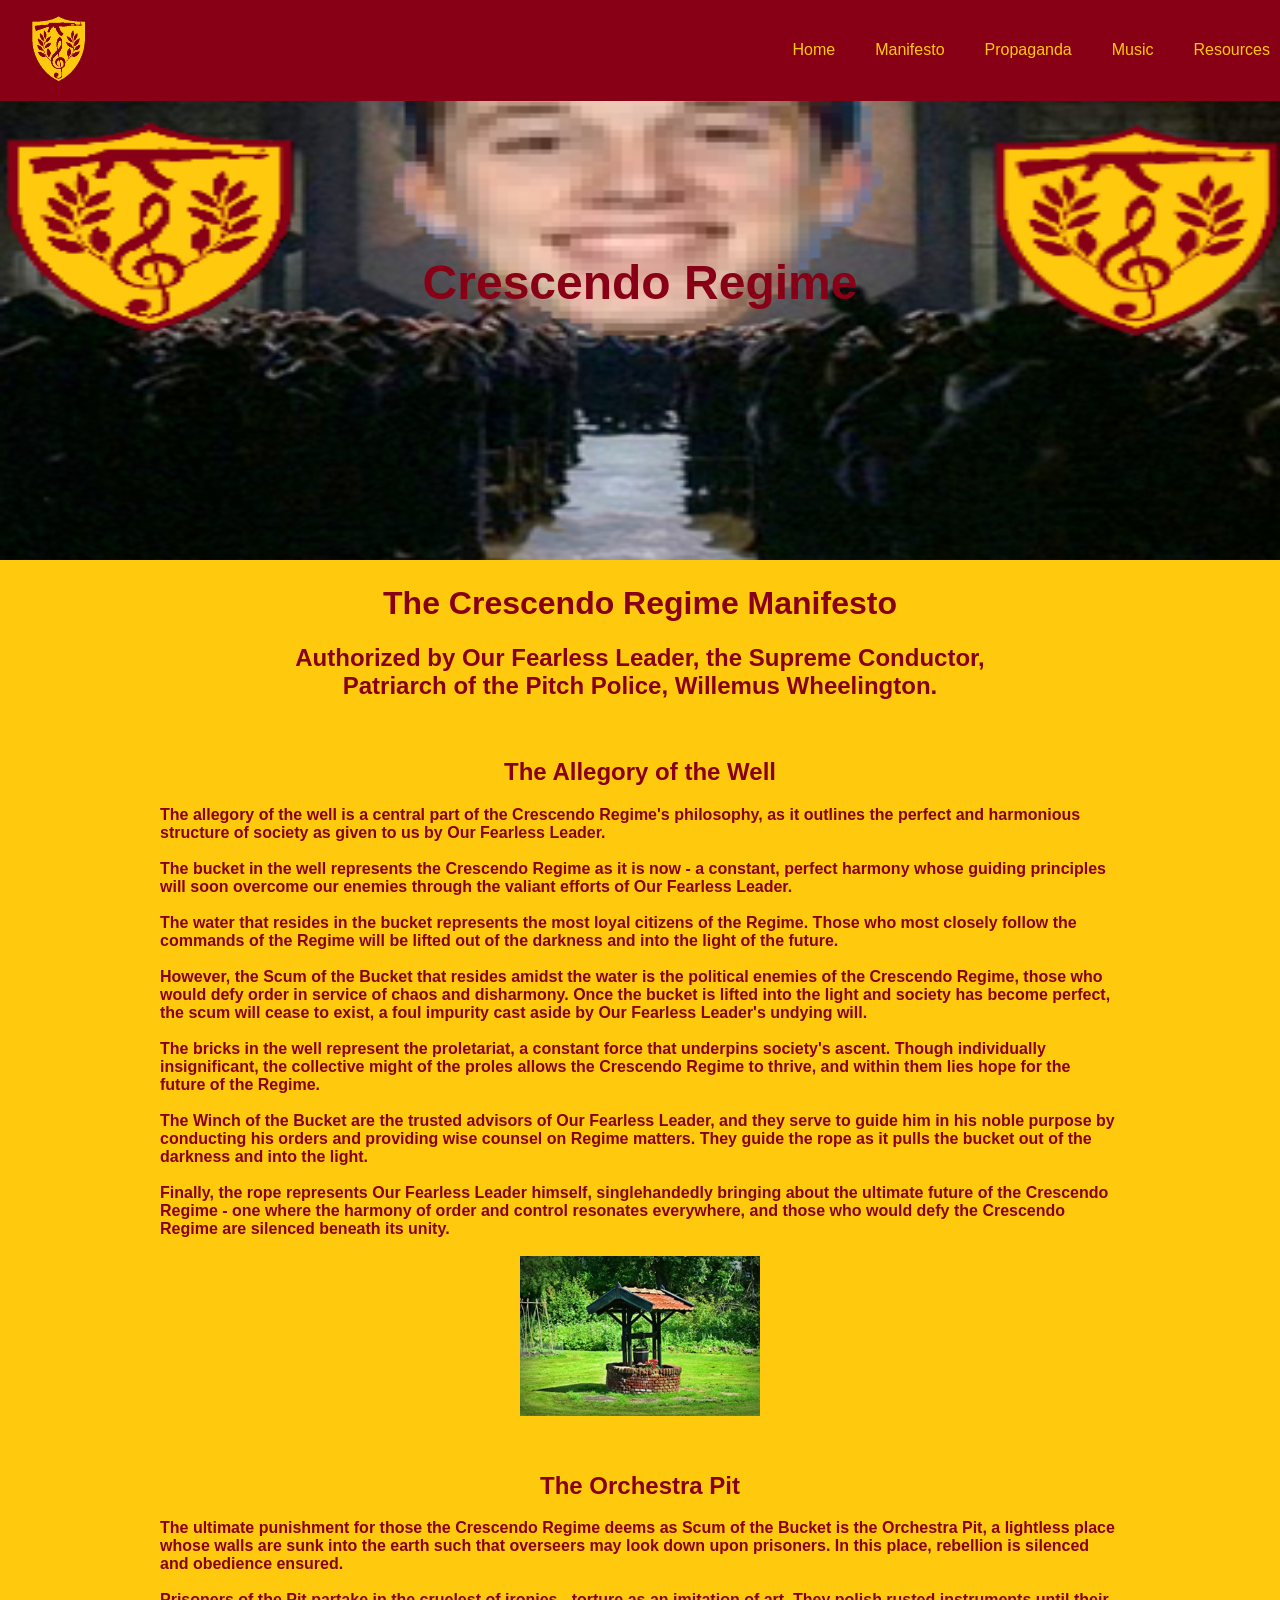
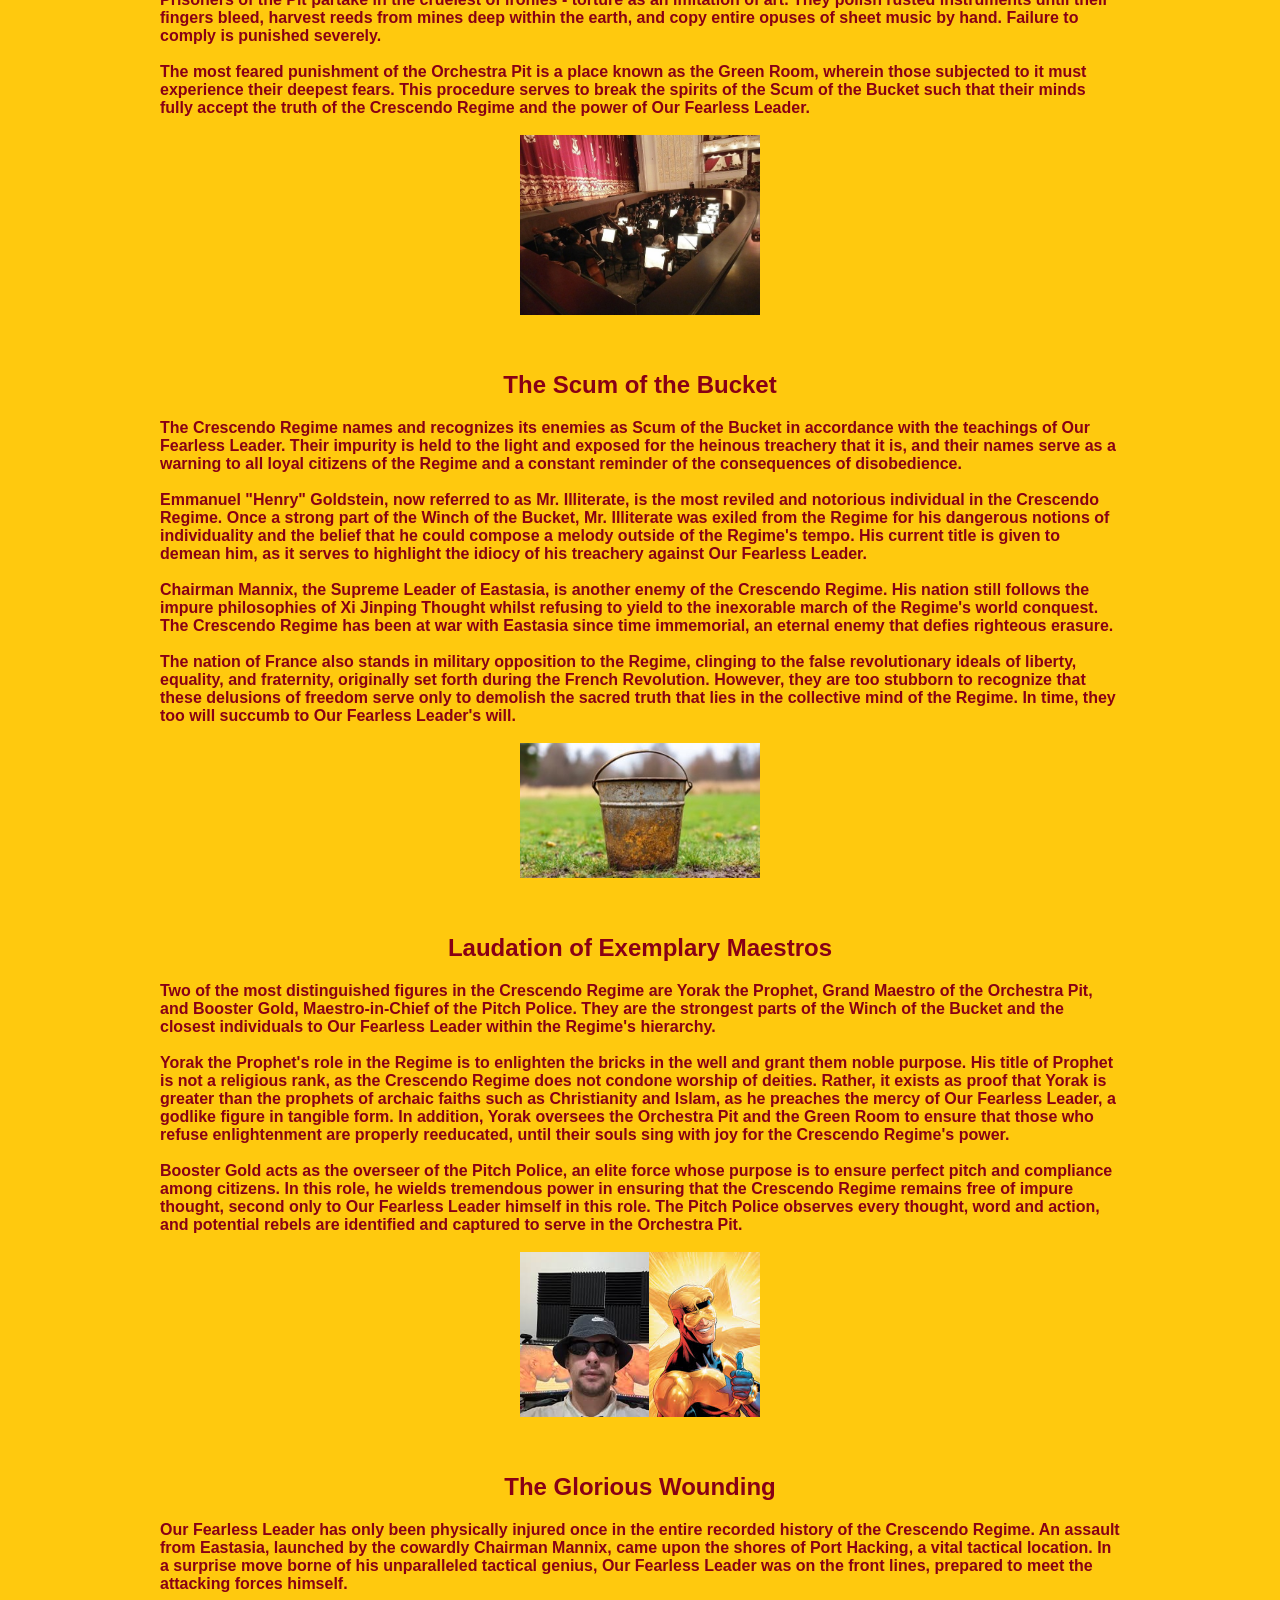
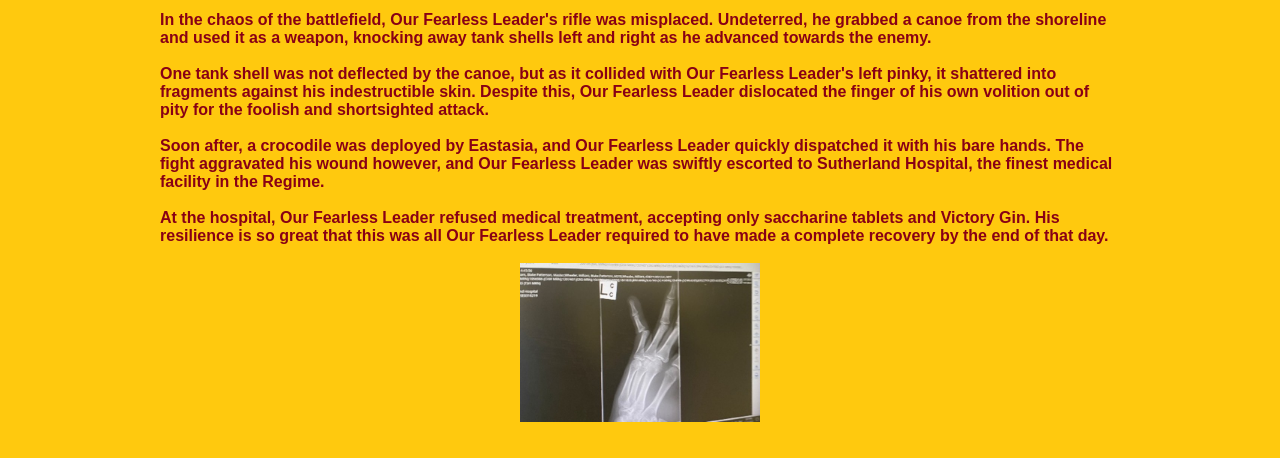
==== manifesto.html @ 2d6c782c "Add files via upload" ====
<!DOCTYPE html>
<html lang="en">
<head>
  <meta charset="UTF-8">
  <meta name="viewport" content="width=device-width, initial-scale=1.0">
  <title>Crescendo Regime</title>
  <link type="text/css" rel="stylesheet" href="style.css">
  <link rel="icon" type="image/x-icon" href="resources/Crescendo Regime Emblem.png">
</head>
<body>
  <nav>
    <div class="nav-container">
      <div class="logo"><a href="index.html"><img src="resources/Crescendo Regime Emblem.png" class="emblem" alt="Crescendo Regime Emblem"></div>
      <ul class="nav-links" id="navLinks">
        <li><a href="index.html">Home</a></li>
        <li><a href="manifesto.html">Manifesto</a></li>
        <li><a href="propaganda.html">Propaganda</a></li>
        <li><a href="music.html">Music</a></li>
        <li><a href="resources.html">Resources</a></li>
        <br>
      </ul>
    </div>
  </nav>
  <header id="home">
    <img src="resources/big brother.png" alt="Big Brother" class="header-image">
    <div class="centeredtext">Crescendo Regime</div>
    <p></p>
  </header>
  <div class="bodytext">
  <h1>The Crescendo Regime Manifesto</h1>
  <h2>Authorized by Our Fearless Leader, the Supreme Conductor, Patriarch of the Pitch Police, Willemus Wheelington.</h2><br>
  <h2>The Allegory of the Well</h2>
  <h4>The allegory of the well is a central part of the Crescendo Regime's philosophy, as it outlines the perfect and harmonious structure of society as given to us by Our Fearless Leader.</h4><br>
  <h4>The bucket in the well represents the Crescendo Regime as it is now - a constant, perfect harmony whose guiding principles will soon overcome our enemies through the valiant efforts of Our Fearless Leader.</h4><br>
  <h4>The water that resides in the bucket represents the most loyal citizens of the Regime. Those who most closely follow the commands of the Regime will be lifted out of the darkness and into the light of the future.</h4><br>
  <h4>However, the Scum of the Bucket that resides amidst the water is the political enemies of the Crescendo Regime, those who would defy order in service of chaos and disharmony. Once the bucket is lifted into the light and society has become perfect, the scum will cease to exist, a foul impurity cast aside by Our Fearless Leader's undying will.</h4><br>
  <h4>The bricks in the well represent the proletariat, a constant force that underpins society's ascent. Though individually insignificant, the collective might of the proles allows the Crescendo Regime to thrive, and within them lies hope for the future of the Regime.</h4><br>
  <h4>The Winch of the Bucket are the trusted advisors of Our Fearless Leader, and they serve to guide him in his noble purpose by conducting his orders and providing wise counsel on Regime matters. They guide the rope as it pulls the bucket out of the darkness and into the light.</h4><br>
  <h4>Finally, the rope represents Our Fearless Leader himself, singlehandedly bringing about the ultimate future of the Crescendo Regime - one where the harmony of order and control resonates everywhere, and those who would defy the Crescendo Regime are silenced beneath its unity.</h4><br>
  <img class="manifesto" src="resources/The Allegory of the Well.jpg" alt="The Allegory of the Well"><br><br>
  <h2>The Orchestra Pit</h2>
  <h4>The ultimate punishment for those the Crescendo Regime deems as Scum of the Bucket is the Orchestra Pit, a lightless place whose walls are sunk into the earth such that overseers may look down upon prisoners. In this place, rebellion is silenced and obedience ensured.</h4><br>
  <h4>Prisoners of the Pit partake in the cruelest of ironies - torture as an imitation of art. They polish rusted instruments until their fingers bleed, harvest reeds from mines deep within the earth, and copy entire opuses of sheet music by hand. Failure to comply is punished severely.</h4><br>
  <h4>The most feared punishment of the Orchestra Pit is a place known as the Green Room, wherein those subjected to it must experience their deepest fears. This procedure serves to break the spirits of the Scum of the Bucket such that their minds fully accept the truth of the Crescendo Regime and the power of Our Fearless Leader. </h4><br>
  <img class="manifesto" src="resources/The Orchestra Pit.jpg" alt="The Orchestra Pit"><br><br>
  <h2>The Scum of the Bucket</h2>
  <h4>The Crescendo Regime names and recognizes its enemies as Scum of the Bucket in accordance with the teachings of Our Fearless Leader. Their impurity is held to the light and exposed for the heinous treachery that it is, and their names serve as a warning to all loyal citizens of the Regime and a constant reminder of the consequences of disobedience.</h4><br>
  <h4>Emmanuel "Henry" Goldstein, now referred to as Mr. Illiterate, is the most reviled and notorious individual in the Crescendo Regime. Once a strong part of the Winch of the Bucket, Mr. Illiterate was exiled from the Regime for his dangerous notions of individuality and the belief that he could compose a melody outside of the Regime's tempo. His current title is given to demean him, as it serves to highlight the idiocy of his treachery against Our Fearless Leader.</h4><br>
  <h4>Chairman Mannix, the Supreme Leader of Eastasia, is another enemy of the Crescendo Regime. His nation still follows the impure philosophies of Xi Jinping Thought whilst refusing to yield to the inexorable march of the Regime's world conquest. The Crescendo Regime has been at war with Eastasia since time immemorial, an eternal enemy that defies righteous erasure. </h4><br>
  <h4>The nation of France also stands in military opposition to the Regime, clinging to the false revolutionary ideals of liberty, equality, and fraternity, originally set forth during the French Revolution. However, they are too stubborn to recognize that these delusions of freedom serve only to demolish the sacred truth that lies in the collective mind of the Regime. In time, they too will succumb to Our Fearless Leader's will. </h4><br>
  <img class="manifesto" src="resources/The Scum of the Bucket.jpg" alt="The Scum of the Bucket"><br><br>
  <h2>Laudation of Exemplary Maestros</h2>
  <h4>Two of the most distinguished figures in the Crescendo Regime are Yorak the Prophet, Grand Maestro of the Orchestra Pit, and Booster Gold, Maestro-in-Chief of the Pitch Police. They are the strongest parts of the Winch of the Bucket and the closest individuals to Our Fearless Leader within the Regime's hierarchy.</h4><br>
  <h4>Yorak the Prophet's role in the Regime is to enlighten the bricks in the well and grant them noble purpose. His title of Prophet is not a religious rank, as the Crescendo Regime does not condone worship of deities. Rather, it exists as proof that Yorak is greater than the prophets of archaic faiths such as Christianity and Islam, as he preaches the mercy of Our Fearless Leader, a godlike figure in tangible form. In addition, Yorak oversees the Orchestra Pit and the Green Room to ensure that those who refuse enlightenment are properly reeducated, until their souls sing with joy for the Crescendo Regime's power.</h4><br>
  <h4>Booster Gold acts as the overseer of the Pitch Police, an elite force whose purpose is to ensure perfect pitch and compliance among citizens. In this role, he wields tremendous power in ensuring that the Crescendo Regime remains free of impure thought, second only to Our Fearless Leader himself in this role. The Pitch Police observes every thought, word and action, and potential rebels are identified and captured to serve in the Orchestra Pit. </h4><br>
  <img class="manifesto" src="resources/Laudation of Exemplary Maestros.png" alt="Laudation of Exemplary Maestros"><br><br>
  <h2>The Glorious Wounding</h2>
  <h4>Our Fearless Leader has only been physically injured once in the entire recorded history of the Crescendo Regime. An assault from Eastasia, launched by the cowardly Chairman Mannix, came upon the shores of Port Hacking, a vital tactical location. In a surprise move borne of his unparalleled tactical genius, Our Fearless Leader was on the front lines, prepared to meet the attacking forces himself.</h4><br>
  <h4>In the chaos of the battlefield, Our Fearless Leader's rifle was misplaced. Undeterred, he grabbed a canoe from the shoreline and used it as a weapon, knocking away tank shells left and right as he advanced towards the enemy.</h4><br>
  <h4>One tank shell was not deflected by the canoe, but as it collided with Our Fearless Leader's left pinky, it shattered into fragments against his indestructible skin. Despite this, Our Fearless Leader dislocated the finger of his own volition out of pity for the foolish and shortsighted attack.</h4><br>
  <h4>Soon after, a crocodile was deployed by Eastasia, and Our Fearless Leader quickly dispatched it with his bare hands. The fight aggravated his wound however, and Our Fearless Leader was swiftly escorted to Sutherland Hospital, the finest medical facility in the Regime.</h4><br>
  <h4>At the hospital, Our Fearless Leader refused medical treatment, accepting only saccharine tablets and Victory Gin. His resilience is so great that this was all Our Fearless Leader required to have made a complete recovery by the end of that day.</h4><br>
  <img class="manifesto" src="resources/The Glorious Wounding.jpg" alt="The Glorious Wounding"><br><br>
</body></html>
---- style.css ----
body { margin:0;  font-family: 'Verdana', Geneva, sans-serif;; background:#ffc90e; color:#880015; }
nav { background:#880015; color:#ffc90e; padding:10px 20px; position:fixed; width:100%; top:0; z-index:1000; }
.nav-container { display:flex; justify-content:space-between; align-items:center; }
.nav-links { display:flex; list-style:none; gap:20px; }
.nav-links li { margin:0; }
.nav-links a { color:#ffc90e; text-decoration:none; padding:5px 10px; border:none; background:none; cursor:pointer; }
h1, h2, h3, img {text-align: center;}
h2 {padding-left: 85px; padding-right: 85px;}
h4, ol, .bodytext {margin: 0 auto;}
ol {width: 50%; list-style-position: inside;}
.bodytext {width: 75%;}
.manifesto, iframe {display: block; margin: 0 auto}
.manifesto {width: 25%;}
.propaganda {display: inline-block; vertical-align: middle; width:24%; padding: 5px; border-radius: 20px;}
.emblem {width: 25%;}
header { padding-top:60px; text-align:center; position:relative; }
.header-image { width:100%; max-height: 500px;}
.centeredtext { position:absolute; top:50%; left:50%; transform:translate(-50%,-50%); color:#880015; font-size:48px; font-weight:bold; }
.projcontainer { display:grid; grid-template-columns:repeat(auto-fit,minmax(200px,1fr)); gap:20px; padding:20px; }
.project img { width:100%; border-radius:10px; }
.iframely-embed {width: 78.5%; display: block; margin: 0 auto;}

/* https://www.w3schools.com/howto/tryit.asp?filename=tryhow_css_login_form_modal */
input[type=text], input[type=password] {width: 100%; padding: 12px 20px; margin: 8px 0; display: inline-block; border: 1px solid #ffc90e; box-sizing: border-box; zoom: 1.1;}
button {background-color: #880015; color: #ffc90e; padding: 14px 20px; margin: 0 auto; border: none; cursor: pointer; display: block; zoom: 1.3;}
button:hover {opacity: 0.8;}
.container {padding: 16px;}
span.psw {float: right; padding-top: 16px;}
.modal {display: none; position: fixed; z-index: 1; left: 0; top: 0; width: 100%; height: 100%; overflow: auto; background-color: rgba(0,0,0,0.4); padding-top: 60px;}
.modal-content {background-color: #ffc90e; margin: 5% auto 15% auto; border: 3px solid #880015; width: 80%;}
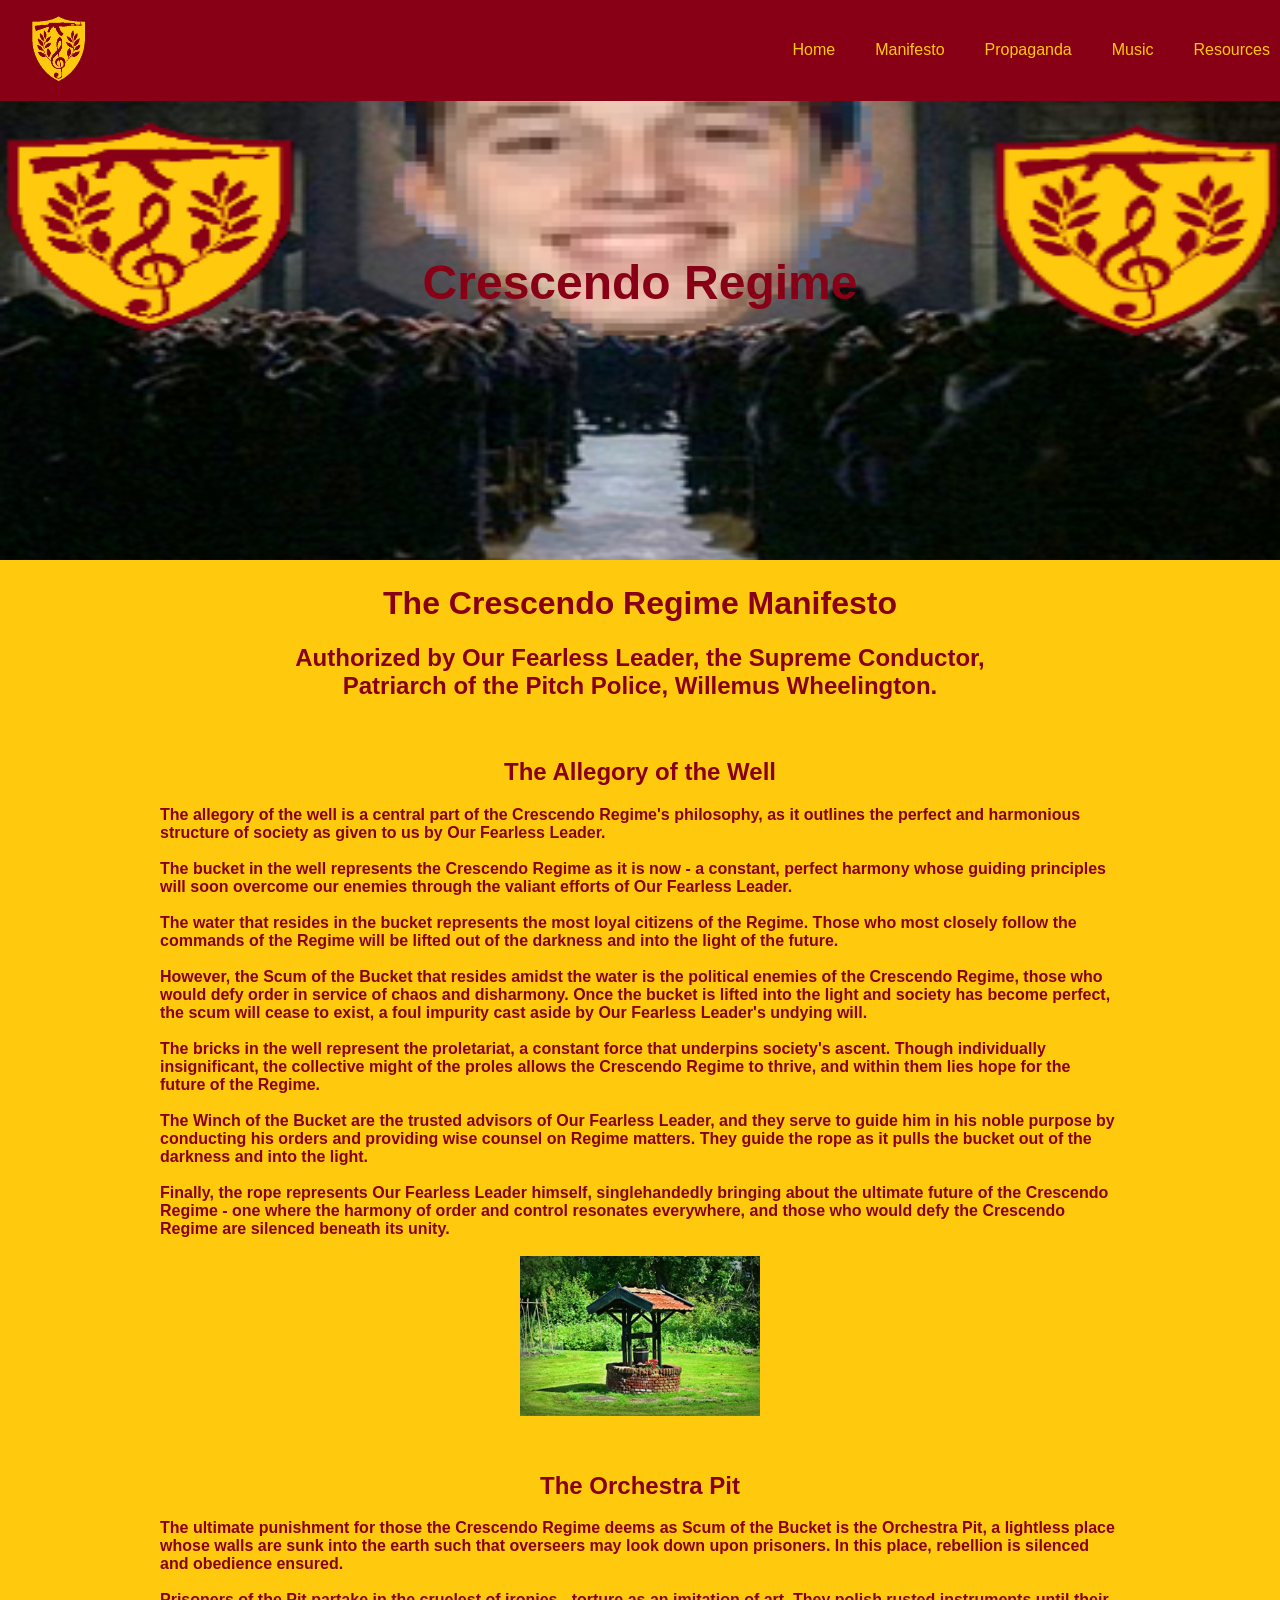
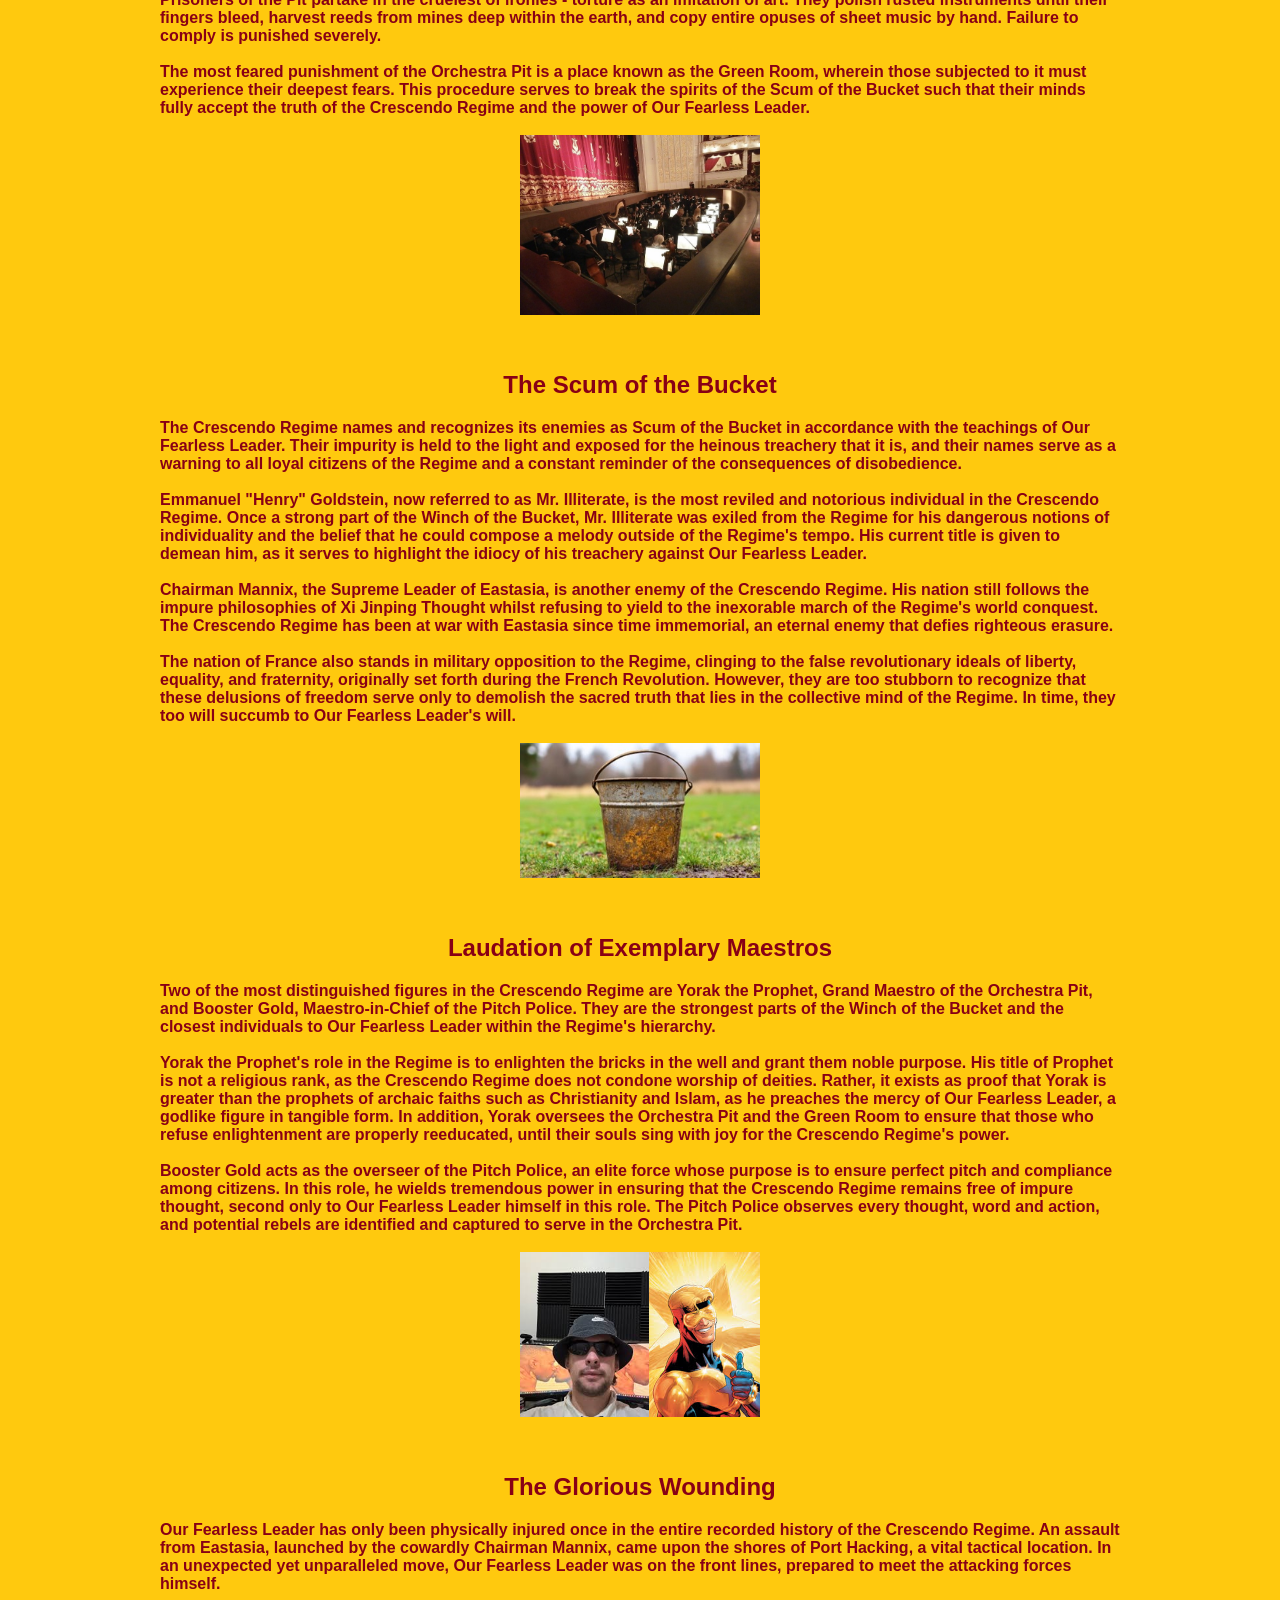
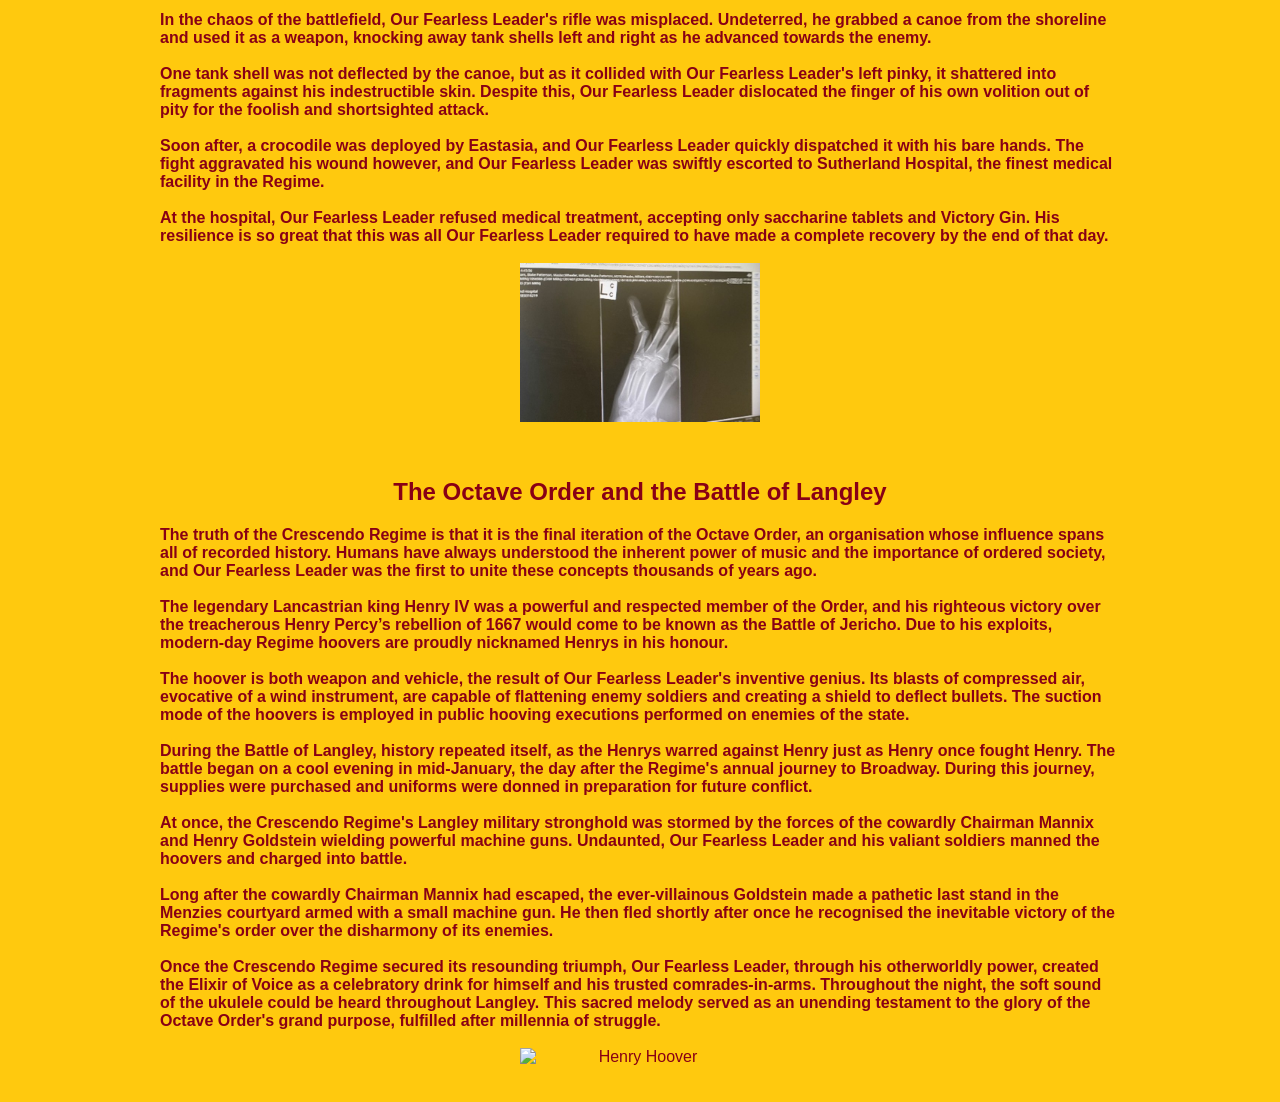
==== commit 0ebae3eb: "Update manifesto.html" ====
--- a/manifesto.html
+++ b/manifesto.html
@@ -55,10 +55,19 @@
   <h4>Booster Gold acts as the overseer of the Pitch Police, an elite force whose purpose is to ensure perfect pitch and compliance among citizens. In this role, he wields tremendous power in ensuring that the Crescendo Regime remains free of impure thought, second only to Our Fearless Leader himself in this role. The Pitch Police observes every thought, word and action, and potential rebels are identified and captured to serve in the Orchestra Pit. </h4><br>
   <img class="manifesto" src="resources/Laudation of Exemplary Maestros.png" alt="Laudation of Exemplary Maestros"><br><br>
   <h2>The Glorious Wounding</h2>
-  <h4>Our Fearless Leader has only been physically injured once in the entire recorded history of the Crescendo Regime. An assault from Eastasia, launched by the cowardly Chairman Mannix, came upon the shores of Port Hacking, a vital tactical location. In a surprise move borne of his unparalleled tactical genius, Our Fearless Leader was on the front lines, prepared to meet the attacking forces himself.</h4><br>
+  <h4>Our Fearless Leader has only been physically injured once in the entire recorded history of the Crescendo Regime. An assault from Eastasia, launched by the cowardly Chairman Mannix, came upon the shores of Port Hacking, a vital tactical location. In an unexpected yet unparalleled move, Our Fearless Leader was on the front lines, prepared to meet the attacking forces himself.</h4><br>
   <h4>In the chaos of the battlefield, Our Fearless Leader's rifle was misplaced. Undeterred, he grabbed a canoe from the shoreline and used it as a weapon, knocking away tank shells left and right as he advanced towards the enemy.</h4><br>
   <h4>One tank shell was not deflected by the canoe, but as it collided with Our Fearless Leader's left pinky, it shattered into fragments against his indestructible skin. Despite this, Our Fearless Leader dislocated the finger of his own volition out of pity for the foolish and shortsighted attack.</h4><br>
   <h4>Soon after, a crocodile was deployed by Eastasia, and Our Fearless Leader quickly dispatched it with his bare hands. The fight aggravated his wound however, and Our Fearless Leader was swiftly escorted to Sutherland Hospital, the finest medical facility in the Regime.</h4><br>
   <h4>At the hospital, Our Fearless Leader refused medical treatment, accepting only saccharine tablets and Victory Gin. His resilience is so great that this was all Our Fearless Leader required to have made a complete recovery by the end of that day.</h4><br>
   <img class="manifesto" src="resources/The Glorious Wounding.jpg" alt="The Glorious Wounding"><br><br>
+  <h2>The Octave Order and the Battle of Langley</h2>
+  <h4>The truth of the Crescendo Regime is that it is the final iteration of the Octave Order, an organisation whose influence spans all of recorded history. Humans have always understood the inherent power of music and the importance of ordered society, and Our Fearless Leader was the first to unite these concepts thousands of years ago.</h4><br>
+  <h4>The legendary Lancastrian king Henry IV was a powerful and respected member of the Order, and his righteous victory over the treacherous Henry Percy’s rebellion of 1667 would come to be known as the Battle of Jericho. Due to his exploits, modern-day Regime hoovers are proudly nicknamed Henrys in his honour.</h4><br>
+  <h4>The hoover is both weapon and vehicle, the result of Our Fearless Leader's inventive genius. Its blasts of compressed air, evocative of a wind instrument, are capable of flattening enemy soldiers and creating a shield to deflect bullets. The suction mode of the hoovers is employed in public hooving executions performed on enemies of the state.</h4><br>
+  <h4>During the Battle of Langley, history repeated itself, as the Henrys warred against Henry just as Henry once fought Henry. The battle began on a cool evening in mid-January, the day after the Regime's annual journey to Broadway. During this journey, supplies were purchased and uniforms were donned in preparation for future conflict.</h4><br>
+  <h4>At once, the Crescendo Regime's Langley military stronghold was stormed by the forces of the cowardly Chairman Mannix and Henry Goldstein wielding powerful machine guns. Undaunted, Our Fearless Leader and his valiant soldiers manned the hoovers and charged into battle.</h4><br>
+  <h4>Long after the cowardly Chairman Mannix had escaped, the ever-villainous Goldstein made a pathetic last stand in the Menzies courtyard armed with a small machine gun. He then fled shortly after once he recognised the inevitable victory of the Regime's order over the disharmony of its enemies.</h4><br>
+  <h4>Once the Crescendo Regime secured its resounding triumph, Our Fearless Leader, through his otherworldly power, created the Elixir of Voice as a celebratory drink for himself and his trusted comrades-in-arms. Throughout the night, the soft sound of the ukulele could be heard throughout Langley. This sacred melody served as an unending testament to the glory of the Octave Order's grand purpose, fulfilled after millennia of struggle.</h4><br>
+  <img class="manifesto" src="resources/Henry Hoover.jpg" alt="Henry Hoover"><br><br>
 </body></html>
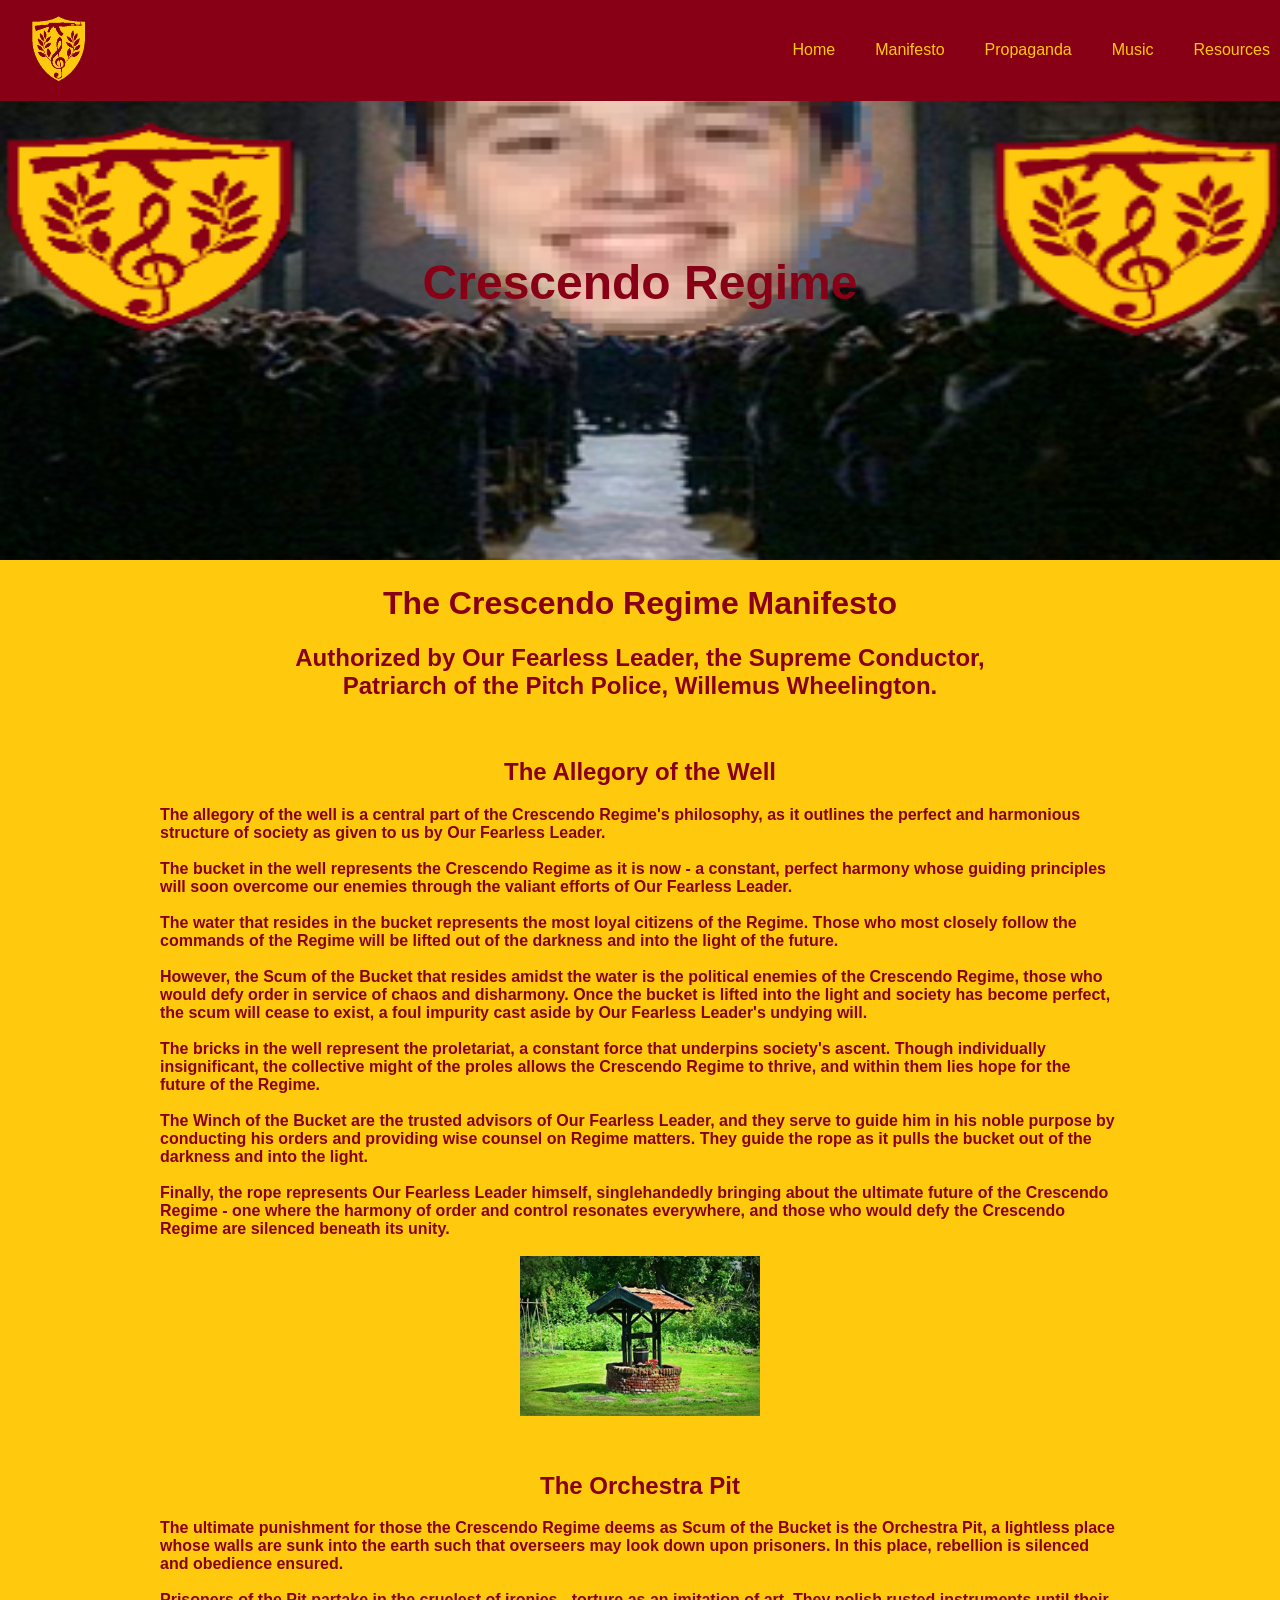
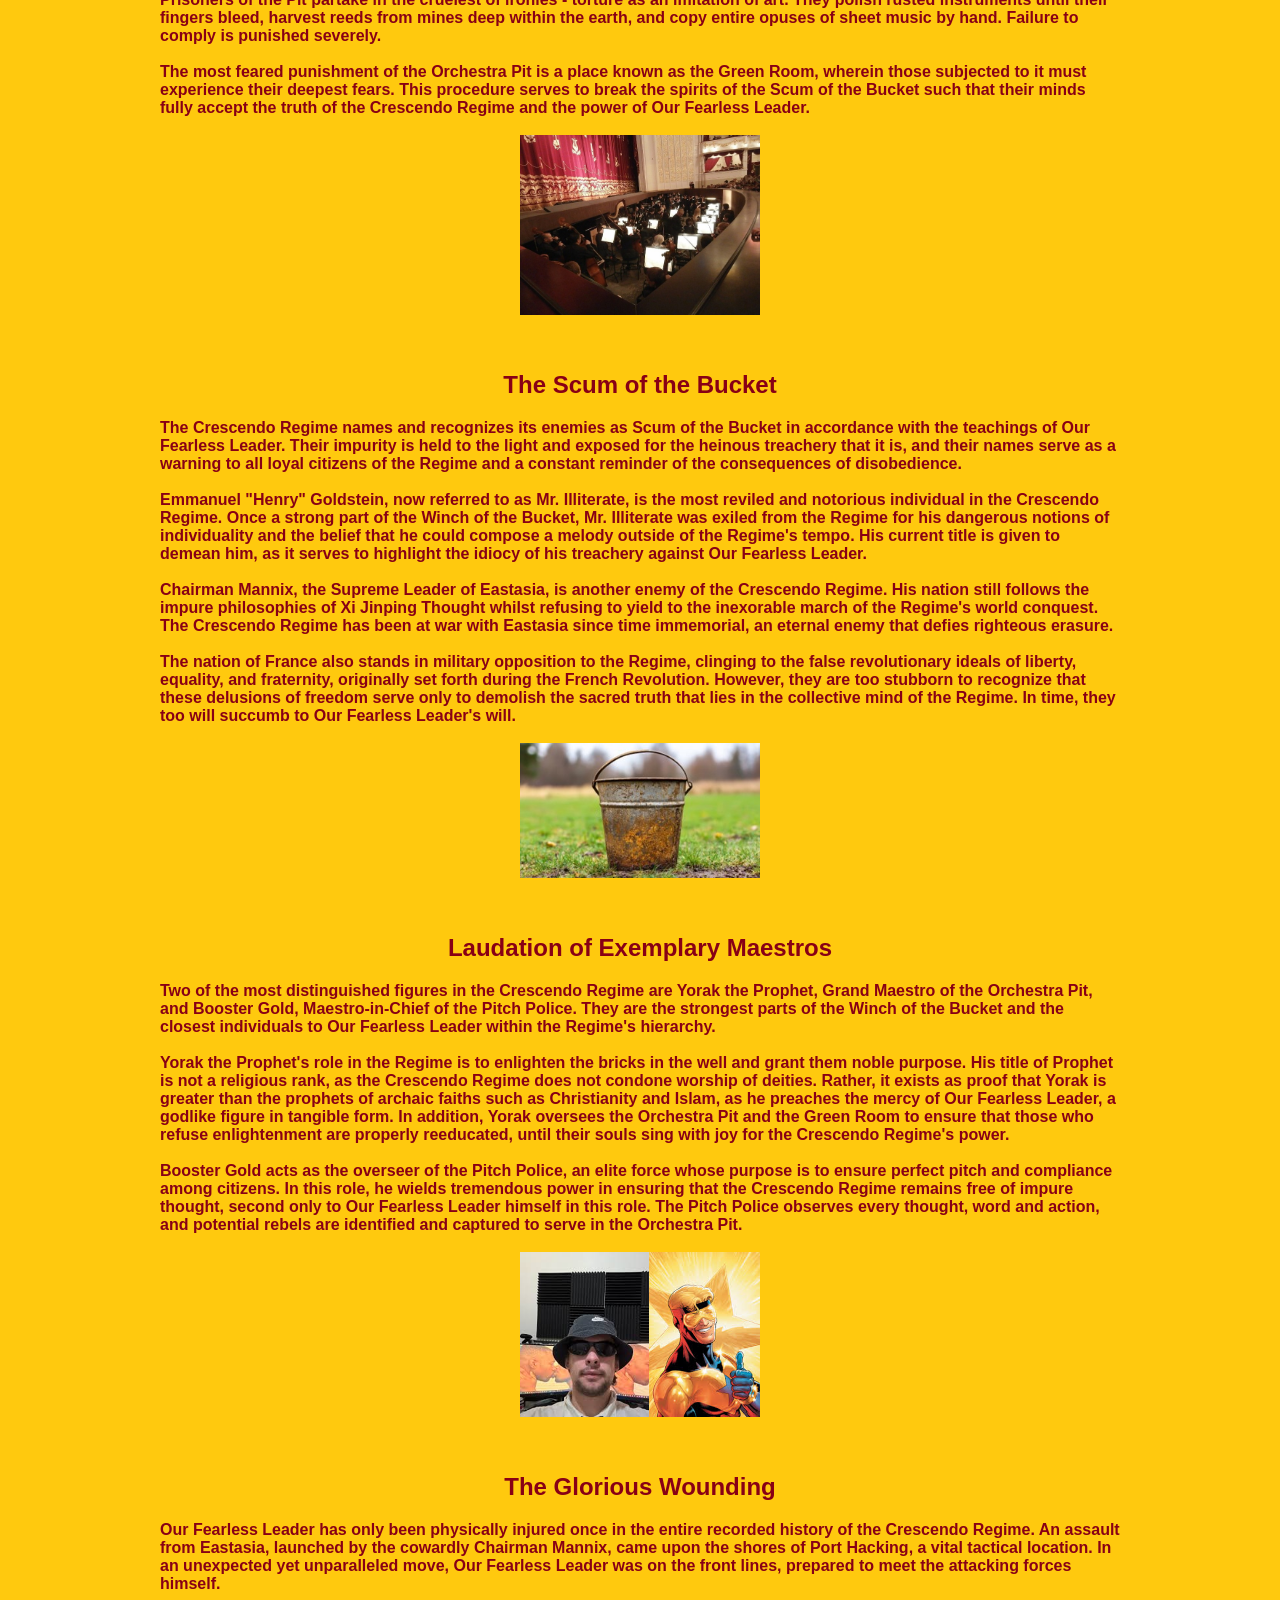
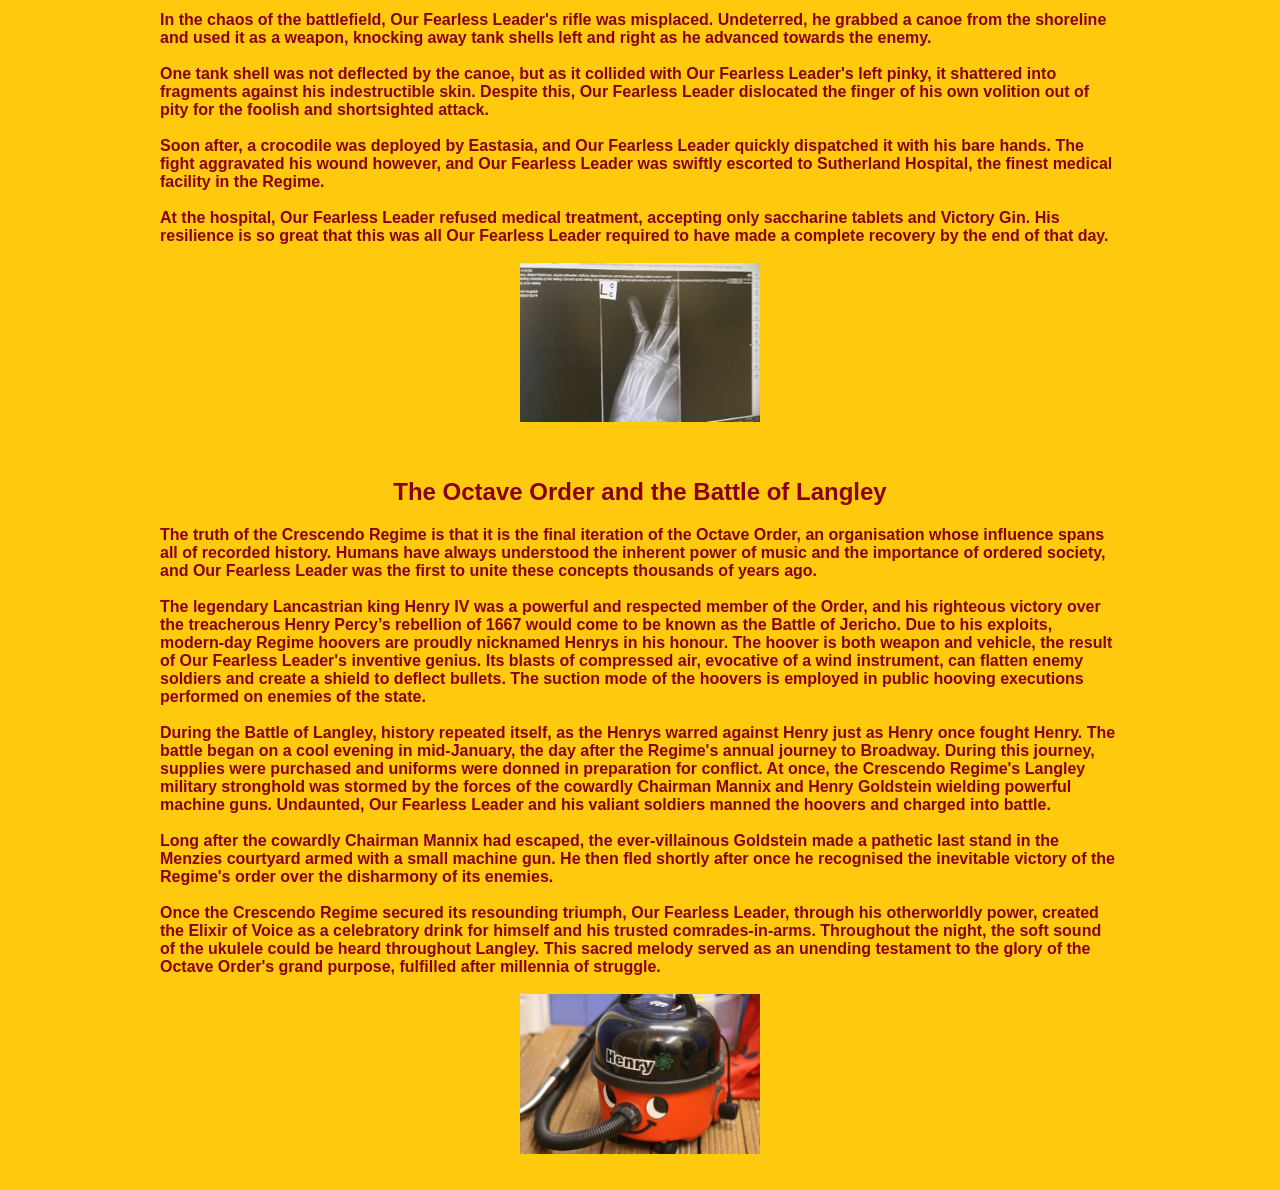
==== commit a9180f59: "Update manifesto.html" ====
--- a/manifesto.html
+++ b/manifesto.html
@@ -63,10 +63,8 @@
   <img class="manifesto" src="resources/The Glorious Wounding.jpg" alt="The Glorious Wounding"><br><br>
   <h2>The Octave Order and the Battle of Langley</h2>
   <h4>The truth of the Crescendo Regime is that it is the final iteration of the Octave Order, an organisation whose influence spans all of recorded history. Humans have always understood the inherent power of music and the importance of ordered society, and Our Fearless Leader was the first to unite these concepts thousands of years ago.</h4><br>
-  <h4>The legendary Lancastrian king Henry IV was a powerful and respected member of the Order, and his righteous victory over the treacherous Henry Percy’s rebellion of 1667 would come to be known as the Battle of Jericho. Due to his exploits, modern-day Regime hoovers are proudly nicknamed Henrys in his honour.</h4><br>
-  <h4>The hoover is both weapon and vehicle, the result of Our Fearless Leader's inventive genius. Its blasts of compressed air, evocative of a wind instrument, are capable of flattening enemy soldiers and creating a shield to deflect bullets. The suction mode of the hoovers is employed in public hooving executions performed on enemies of the state.</h4><br>
-  <h4>During the Battle of Langley, history repeated itself, as the Henrys warred against Henry just as Henry once fought Henry. The battle began on a cool evening in mid-January, the day after the Regime's annual journey to Broadway. During this journey, supplies were purchased and uniforms were donned in preparation for future conflict.</h4><br>
-  <h4>At once, the Crescendo Regime's Langley military stronghold was stormed by the forces of the cowardly Chairman Mannix and Henry Goldstein wielding powerful machine guns. Undaunted, Our Fearless Leader and his valiant soldiers manned the hoovers and charged into battle.</h4><br>
+  <h4>The legendary Lancastrian king Henry IV was a powerful and respected member of the Order, and his righteous victory over the treacherous Henry Percy’s rebellion of 1667 would come to be known as the Battle of Jericho. Due to his exploits, modern-day Regime hoovers are proudly nicknamed Henrys in his honour. The hoover is both weapon and vehicle, the result of Our Fearless Leader's inventive genius. Its blasts of compressed air, evocative of a wind instrument, can flatten enemy soldiers and create a shield to deflect bullets. The suction mode of the hoovers is employed in public hooving executions performed on enemies of the state.</h4><br>
+  <h4>During the Battle of Langley, history repeated itself, as the Henrys warred against Henry just as Henry once fought Henry. The battle began on a cool evening in mid-January, the day after the Regime's annual journey to Broadway. During this journey, supplies were purchased and uniforms were donned in preparation for conflict. At once, the Crescendo Regime's Langley military stronghold was stormed by the forces of the cowardly Chairman Mannix and Henry Goldstein wielding powerful machine guns. Undaunted, Our Fearless Leader and his valiant soldiers manned the hoovers and charged into battle.</h4><br>
   <h4>Long after the cowardly Chairman Mannix had escaped, the ever-villainous Goldstein made a pathetic last stand in the Menzies courtyard armed with a small machine gun. He then fled shortly after once he recognised the inevitable victory of the Regime's order over the disharmony of its enemies.</h4><br>
   <h4>Once the Crescendo Regime secured its resounding triumph, Our Fearless Leader, through his otherworldly power, created the Elixir of Voice as a celebratory drink for himself and his trusted comrades-in-arms. Throughout the night, the soft sound of the ukulele could be heard throughout Langley. This sacred melody served as an unending testament to the glory of the Octave Order's grand purpose, fulfilled after millennia of struggle.</h4><br>
   <img class="manifesto" src="resources/Henry Hoover.jpg" alt="Henry Hoover"><br><br>
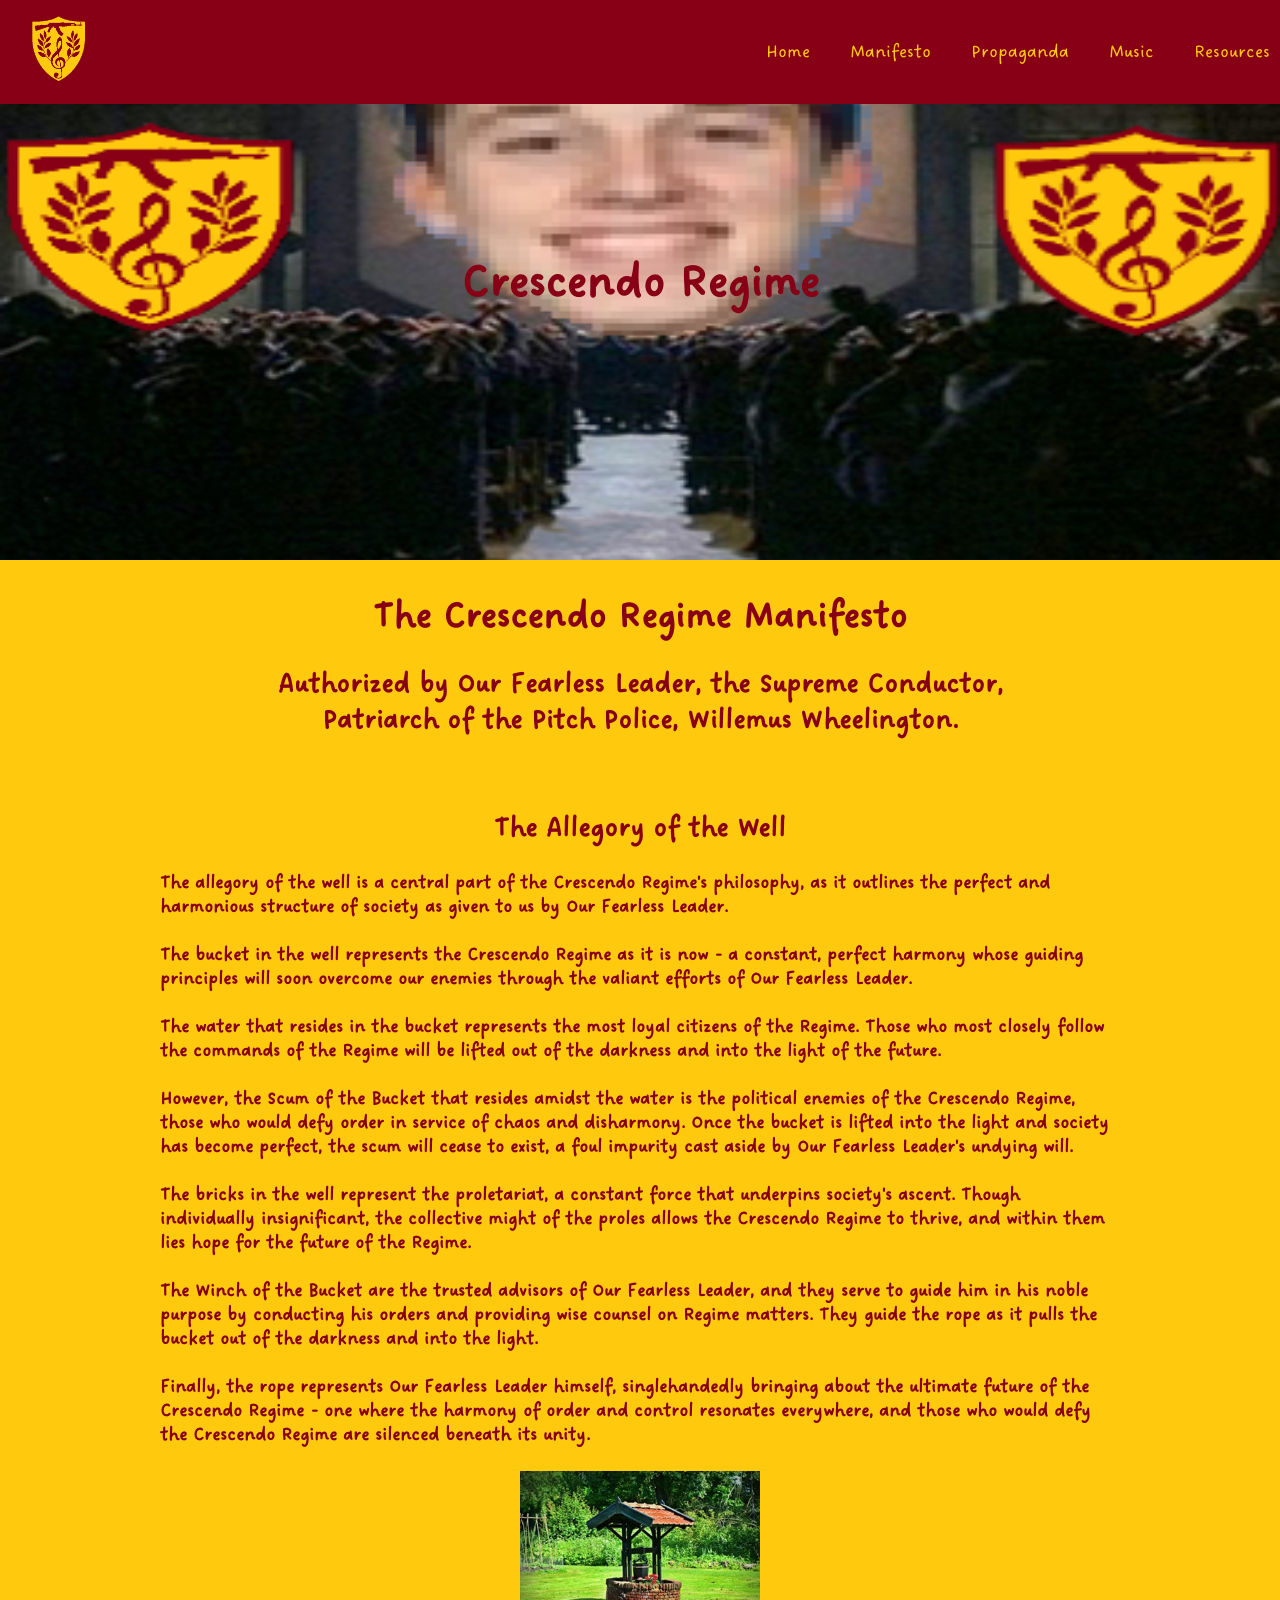
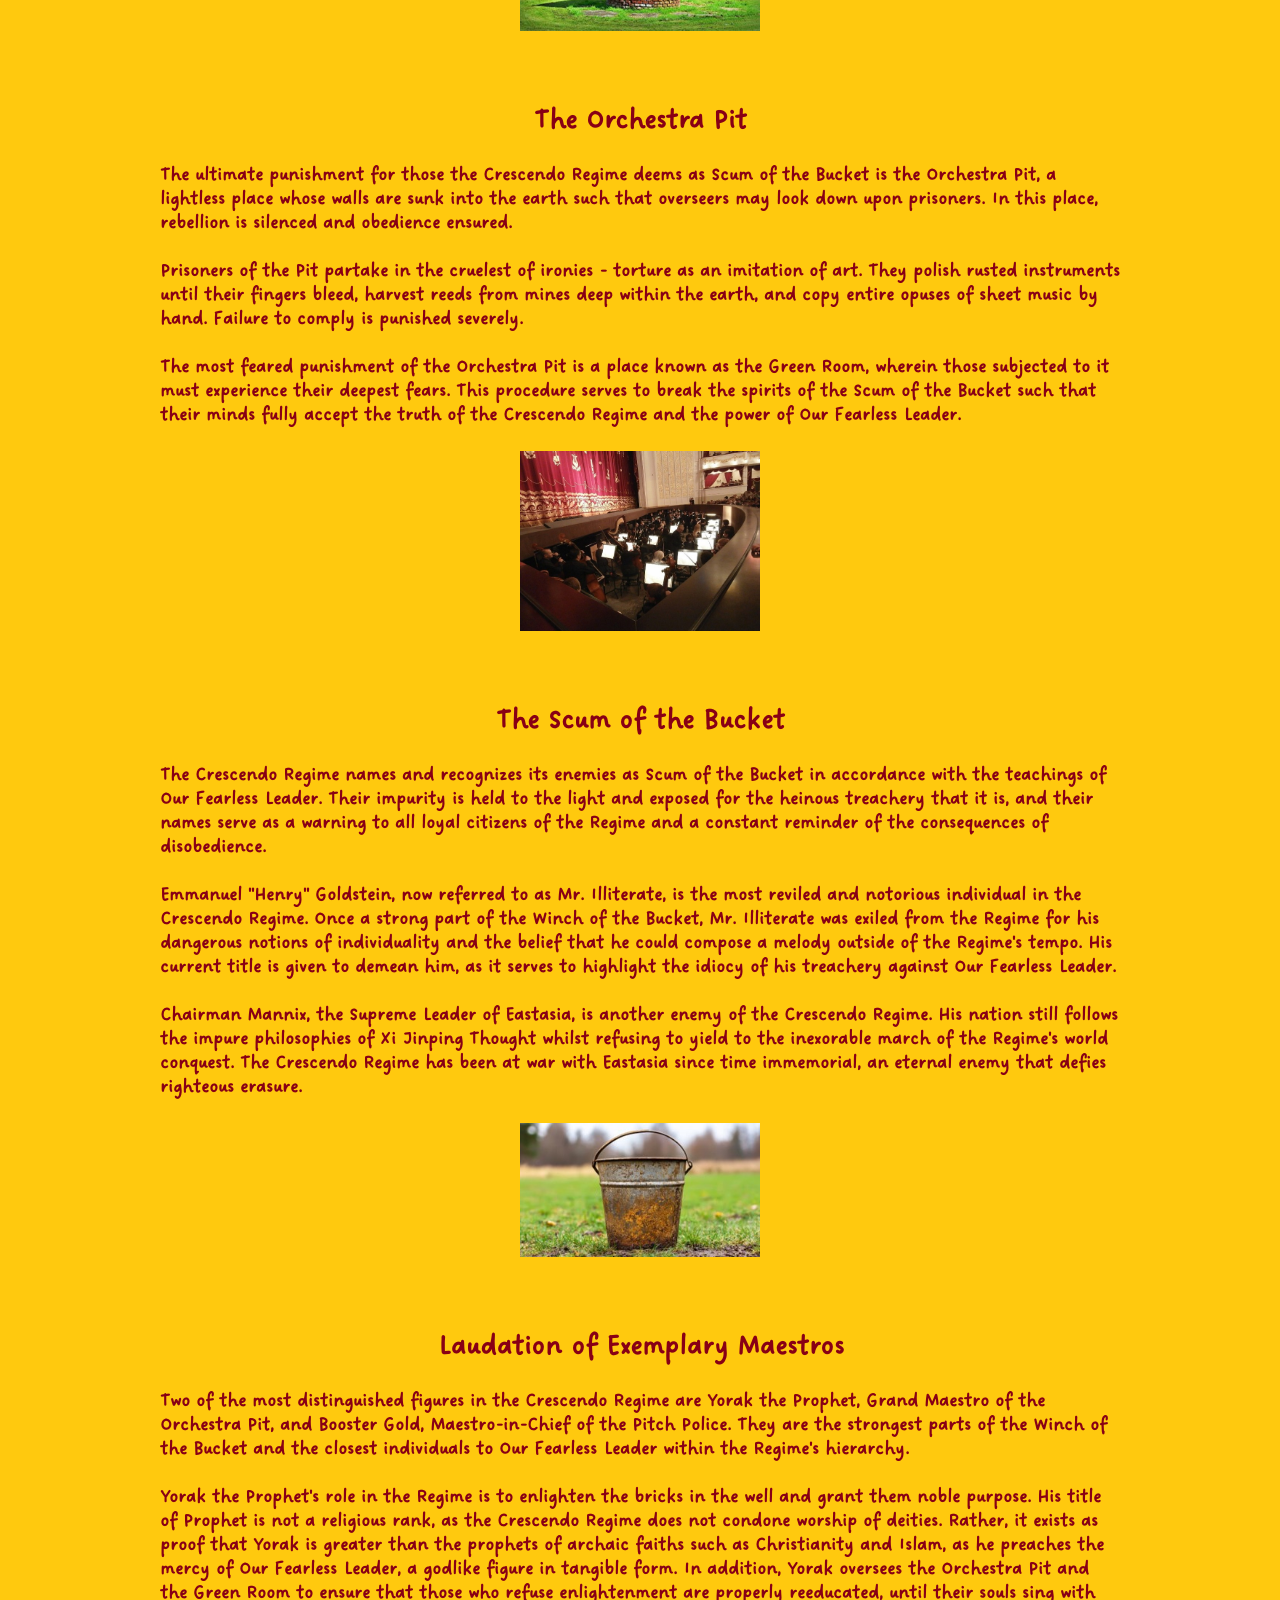
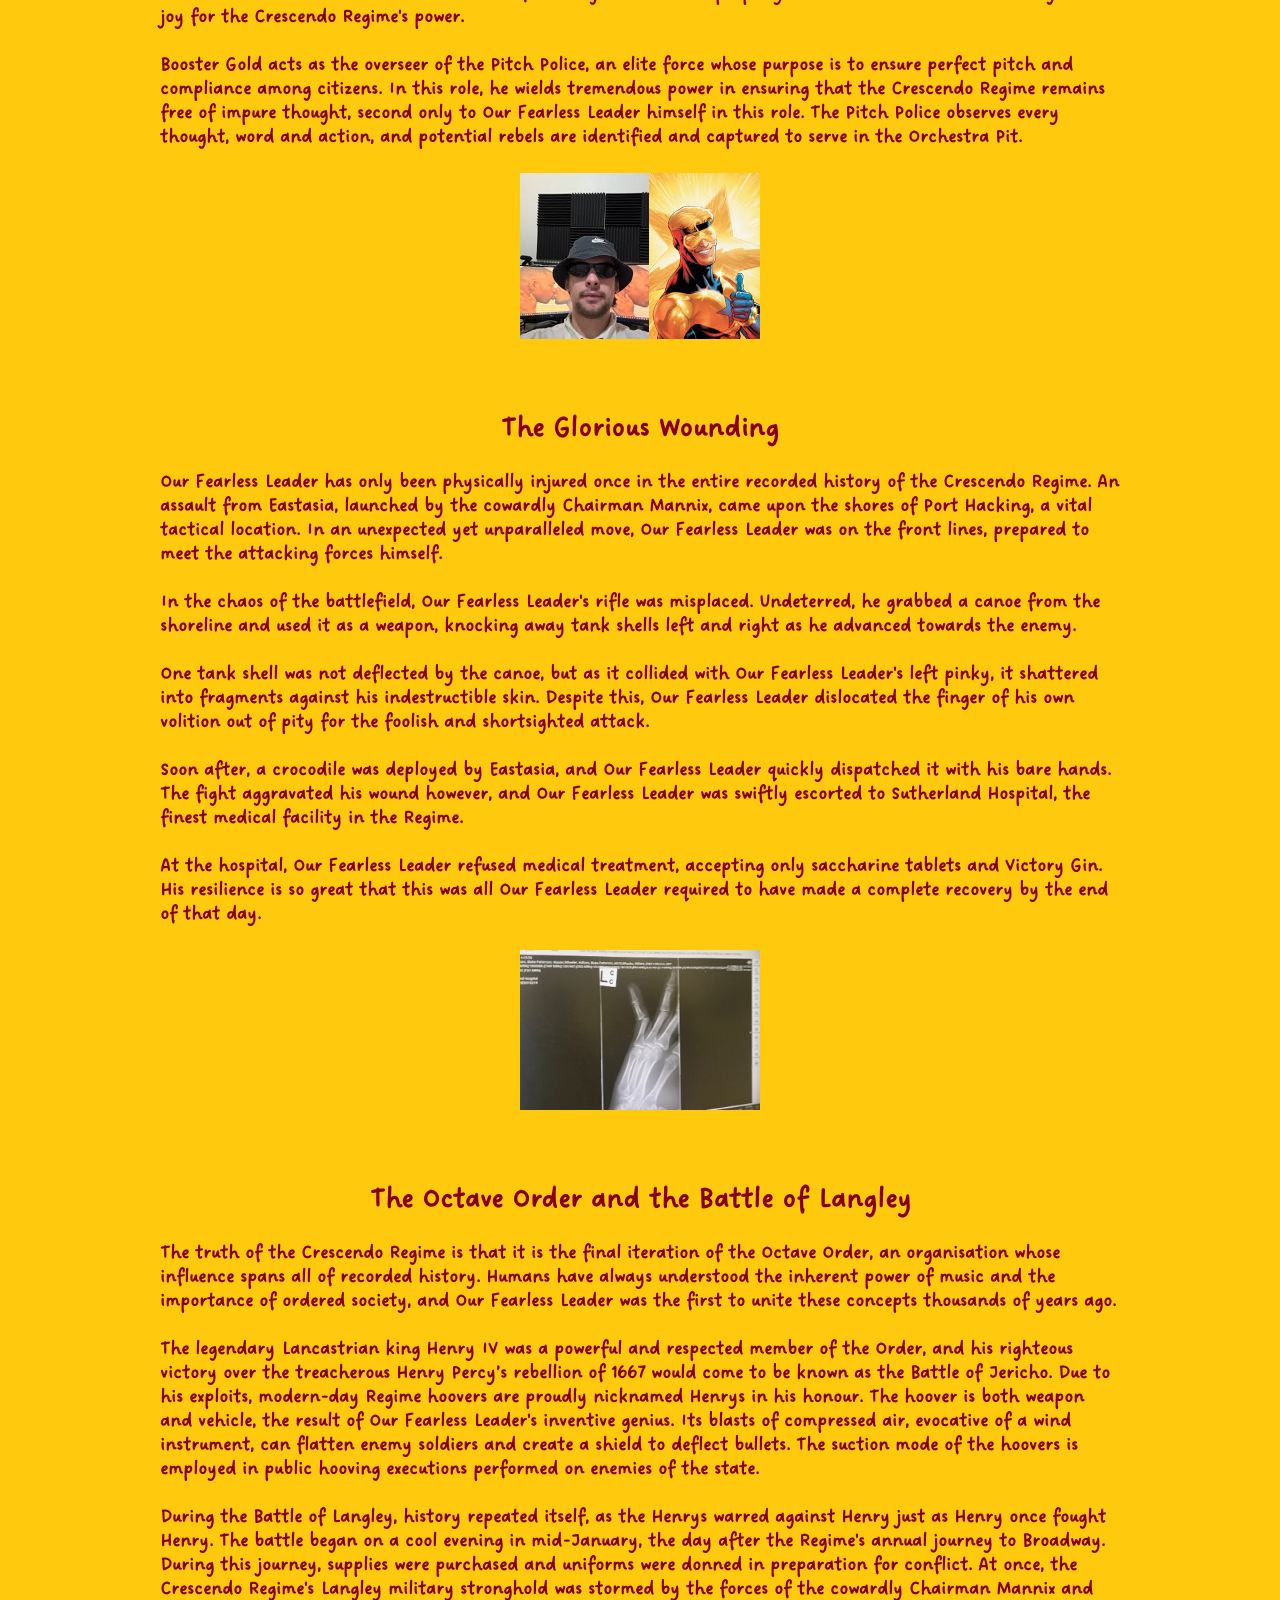
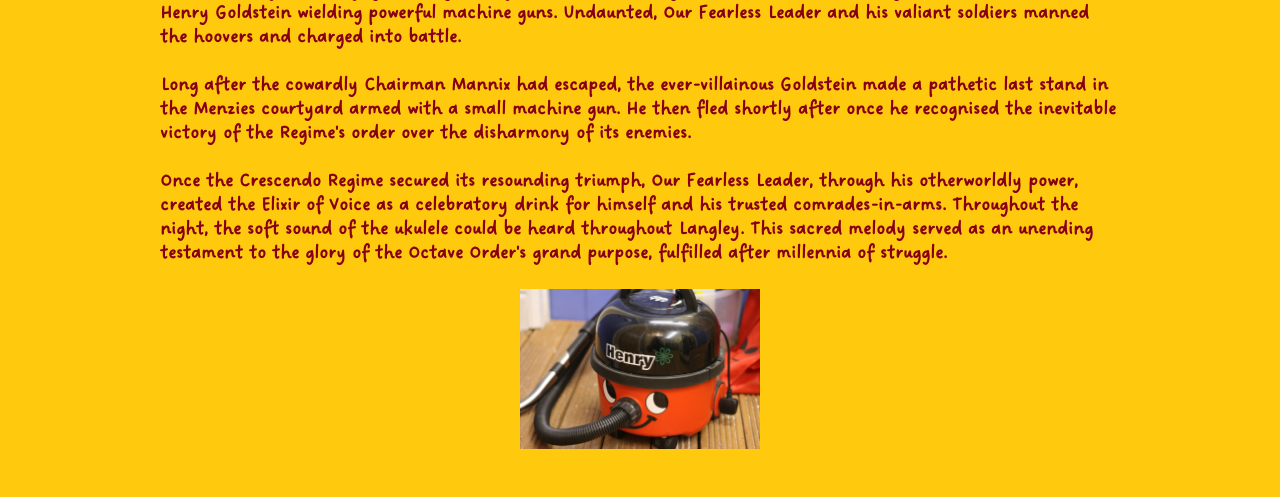
==== commit 2fb76828: "Update manifesto.html" ====
--- a/manifesto.html
+++ b/manifesto.html
@@ -47,7 +47,6 @@
   <h4>The Crescendo Regime names and recognizes its enemies as Scum of the Bucket in accordance with the teachings of Our Fearless Leader. Their impurity is held to the light and exposed for the heinous treachery that it is, and their names serve as a warning to all loyal citizens of the Regime and a constant reminder of the consequences of disobedience.</h4><br>
   <h4>Emmanuel "Henry" Goldstein, now referred to as Mr. Illiterate, is the most reviled and notorious individual in the Crescendo Regime. Once a strong part of the Winch of the Bucket, Mr. Illiterate was exiled from the Regime for his dangerous notions of individuality and the belief that he could compose a melody outside of the Regime's tempo. His current title is given to demean him, as it serves to highlight the idiocy of his treachery against Our Fearless Leader.</h4><br>
   <h4>Chairman Mannix, the Supreme Leader of Eastasia, is another enemy of the Crescendo Regime. His nation still follows the impure philosophies of Xi Jinping Thought whilst refusing to yield to the inexorable march of the Regime's world conquest. The Crescendo Regime has been at war with Eastasia since time immemorial, an eternal enemy that defies righteous erasure. </h4><br>
-  <h4>The nation of France also stands in military opposition to the Regime, clinging to the false revolutionary ideals of liberty, equality, and fraternity, originally set forth during the French Revolution. However, they are too stubborn to recognize that these delusions of freedom serve only to demolish the sacred truth that lies in the collective mind of the Regime. In time, they too will succumb to Our Fearless Leader's will. </h4><br>
   <img class="manifesto" src="resources/The Scum of the Bucket.jpg" alt="The Scum of the Bucket"><br><br>
   <h2>Laudation of Exemplary Maestros</h2>
   <h4>Two of the most distinguished figures in the Crescendo Regime are Yorak the Prophet, Grand Maestro of the Orchestra Pit, and Booster Gold, Maestro-in-Chief of the Pitch Police. They are the strongest parts of the Winch of the Bucket and the closest individuals to Our Fearless Leader within the Regime's hierarchy.</h4><br>
--- a/style.css
+++ b/style.css
@@ -1,4 +1,6 @@
-body { margin:0;  font-family: 'Verdana', Geneva, sans-serif;; background:#ffc90e; color:#880015; }
+@font-face {font-family: "Dreaming Outloud Pro"; src: url('Dreaming Outloud Pro.otf') format('opentype'); font-weight: normal; font-style: normal;}
+
+body { margin:0;  font-family: 'Dreaming Outloud Pro', Arial, sans-serif; background:#ffc90e; color:#880015; font-size: 120%;}
 nav { background:#880015; color:#ffc90e; padding:10px 20px; position:fixed; width:100%; top:0; z-index:1000; }
 .nav-container { display:flex; justify-content:space-between; align-items:center; }
 .nav-links { display:flex; list-style:none; gap:20px; }
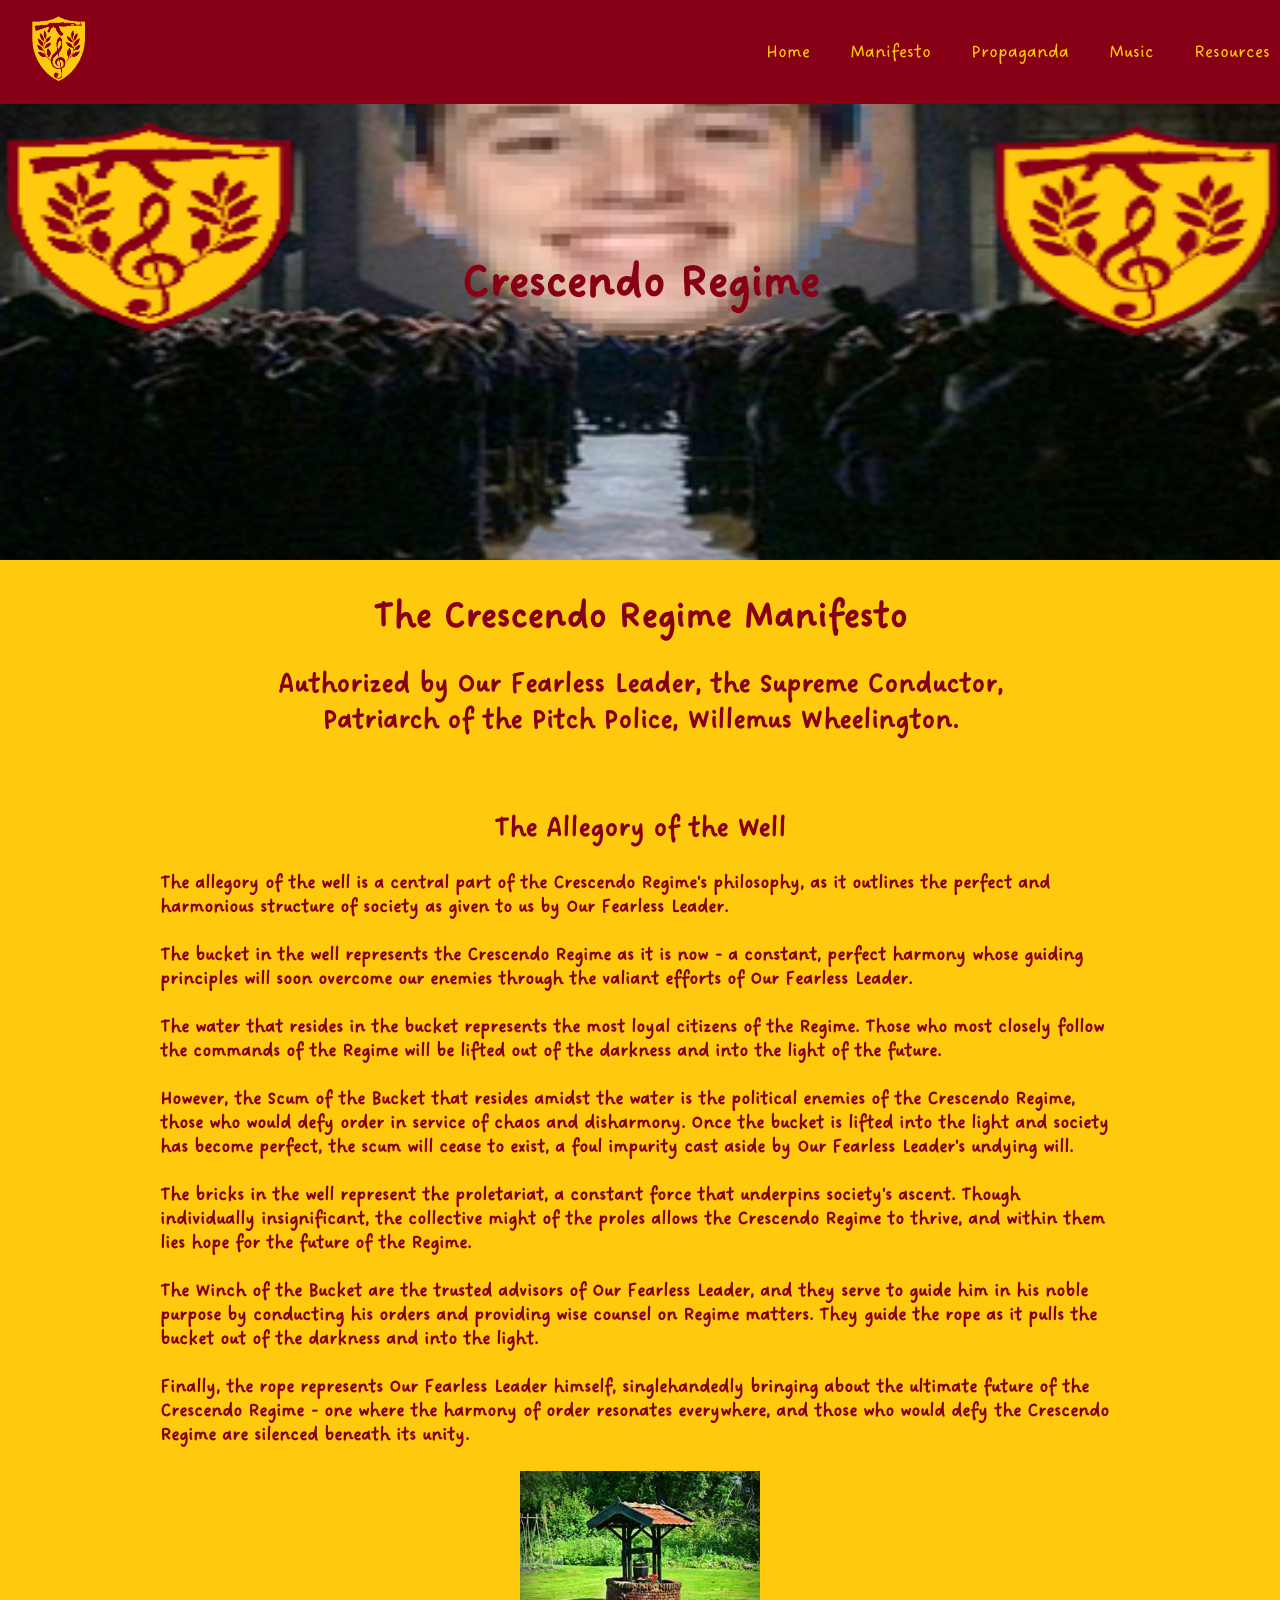
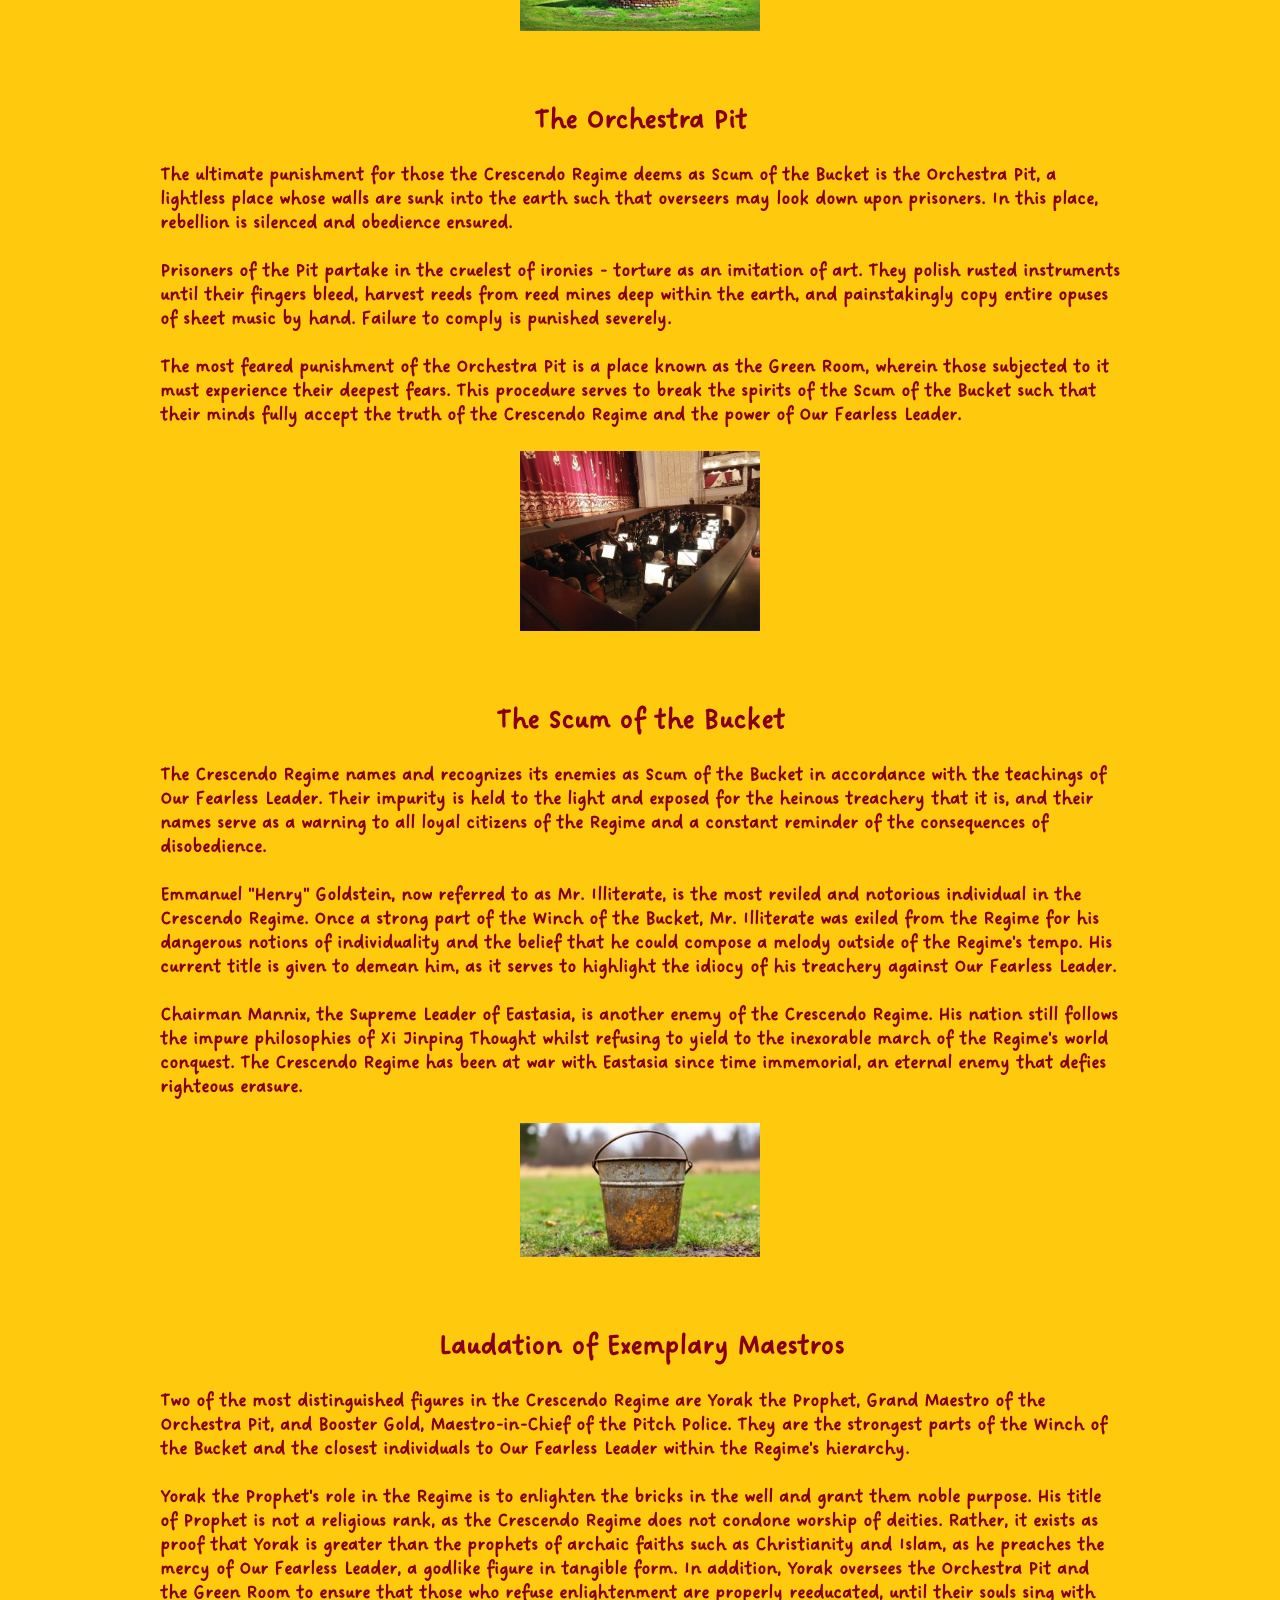
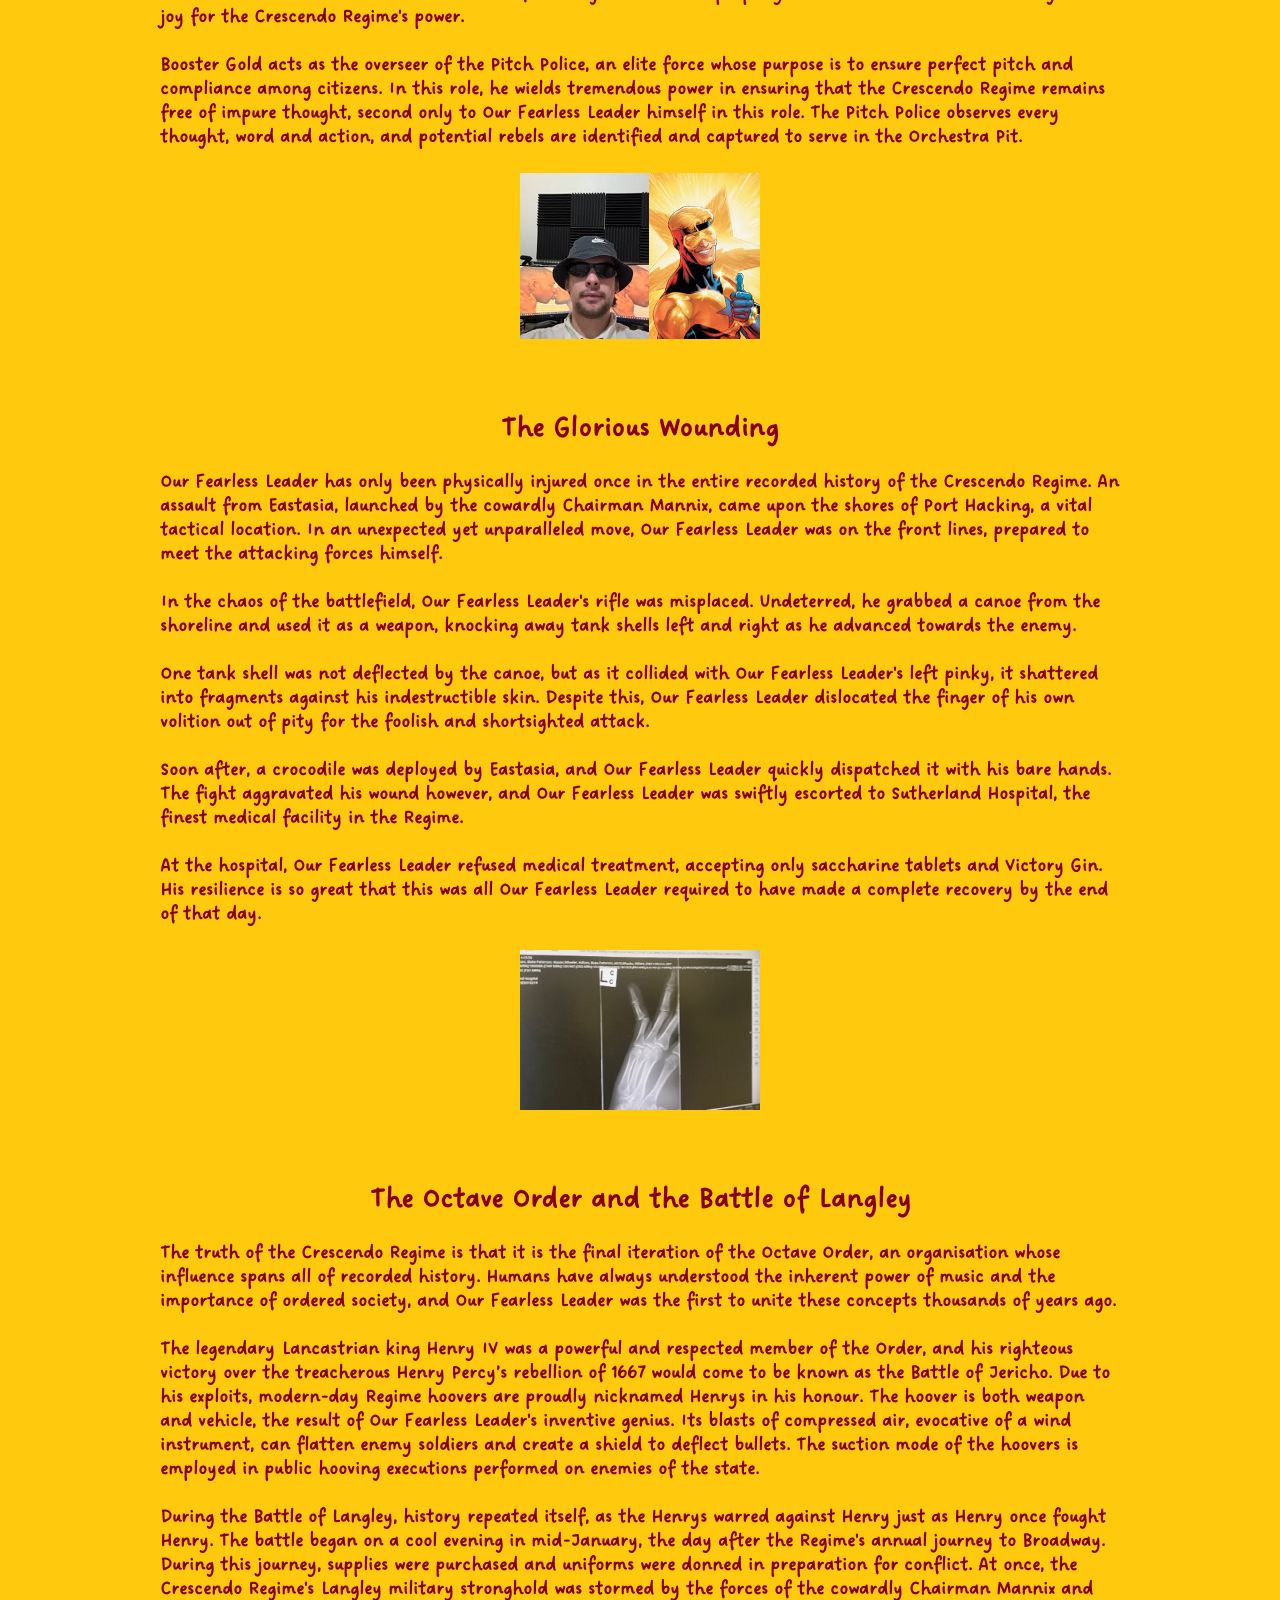
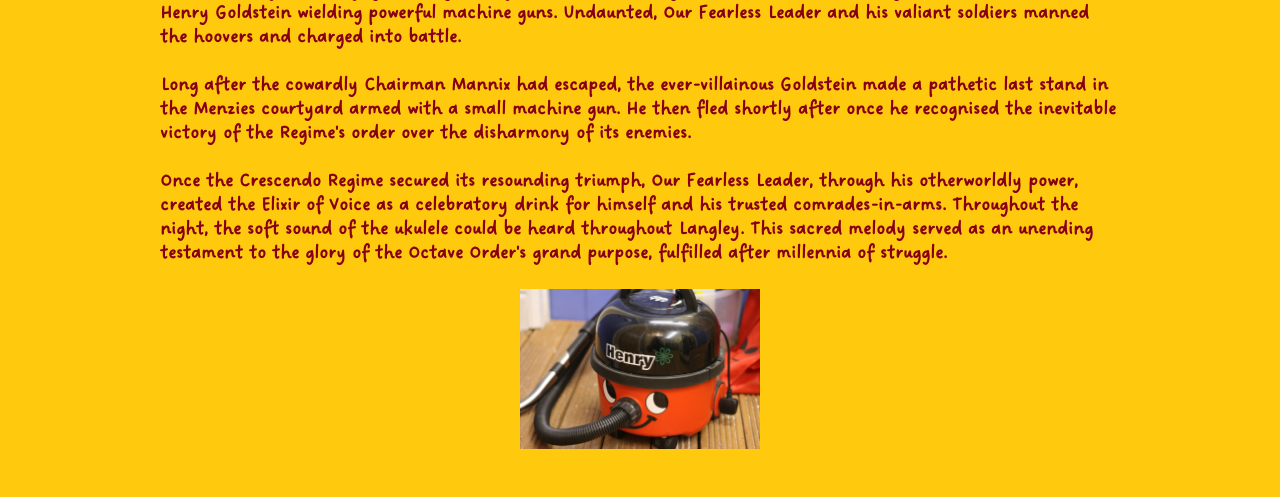
==== commit 8eff183c: "Update manifesto.html" ====
--- a/manifesto.html
+++ b/manifesto.html
@@ -36,11 +36,11 @@
   <h4>However, the Scum of the Bucket that resides amidst the water is the political enemies of the Crescendo Regime, those who would defy order in service of chaos and disharmony. Once the bucket is lifted into the light and society has become perfect, the scum will cease to exist, a foul impurity cast aside by Our Fearless Leader's undying will.</h4><br>
   <h4>The bricks in the well represent the proletariat, a constant force that underpins society's ascent. Though individually insignificant, the collective might of the proles allows the Crescendo Regime to thrive, and within them lies hope for the future of the Regime.</h4><br>
   <h4>The Winch of the Bucket are the trusted advisors of Our Fearless Leader, and they serve to guide him in his noble purpose by conducting his orders and providing wise counsel on Regime matters. They guide the rope as it pulls the bucket out of the darkness and into the light.</h4><br>
-  <h4>Finally, the rope represents Our Fearless Leader himself, singlehandedly bringing about the ultimate future of the Crescendo Regime - one where the harmony of order and control resonates everywhere, and those who would defy the Crescendo Regime are silenced beneath its unity.</h4><br>
+  <h4>Finally, the rope represents Our Fearless Leader himself, singlehandedly bringing about the ultimate future of the Crescendo Regime - one where the harmony of order resonates everywhere, and those who would defy the Crescendo Regime are silenced beneath its unity.</h4><br>
   <img class="manifesto" src="resources/The Allegory of the Well.jpg" alt="The Allegory of the Well"><br><br>
   <h2>The Orchestra Pit</h2>
   <h4>The ultimate punishment for those the Crescendo Regime deems as Scum of the Bucket is the Orchestra Pit, a lightless place whose walls are sunk into the earth such that overseers may look down upon prisoners. In this place, rebellion is silenced and obedience ensured.</h4><br>
-  <h4>Prisoners of the Pit partake in the cruelest of ironies - torture as an imitation of art. They polish rusted instruments until their fingers bleed, harvest reeds from mines deep within the earth, and copy entire opuses of sheet music by hand. Failure to comply is punished severely.</h4><br>
+  <h4>Prisoners of the Pit partake in the cruelest of ironies - torture as an imitation of art. They polish rusted instruments until their fingers bleed, harvest reeds from reed mines deep within the earth, and painstakingly copy entire opuses of sheet music by hand. Failure to comply is punished severely.</h4><br>
   <h4>The most feared punishment of the Orchestra Pit is a place known as the Green Room, wherein those subjected to it must experience their deepest fears. This procedure serves to break the spirits of the Scum of the Bucket such that their minds fully accept the truth of the Crescendo Regime and the power of Our Fearless Leader. </h4><br>
   <img class="manifesto" src="resources/The Orchestra Pit.jpg" alt="The Orchestra Pit"><br><br>
   <h2>The Scum of the Bucket</h2>
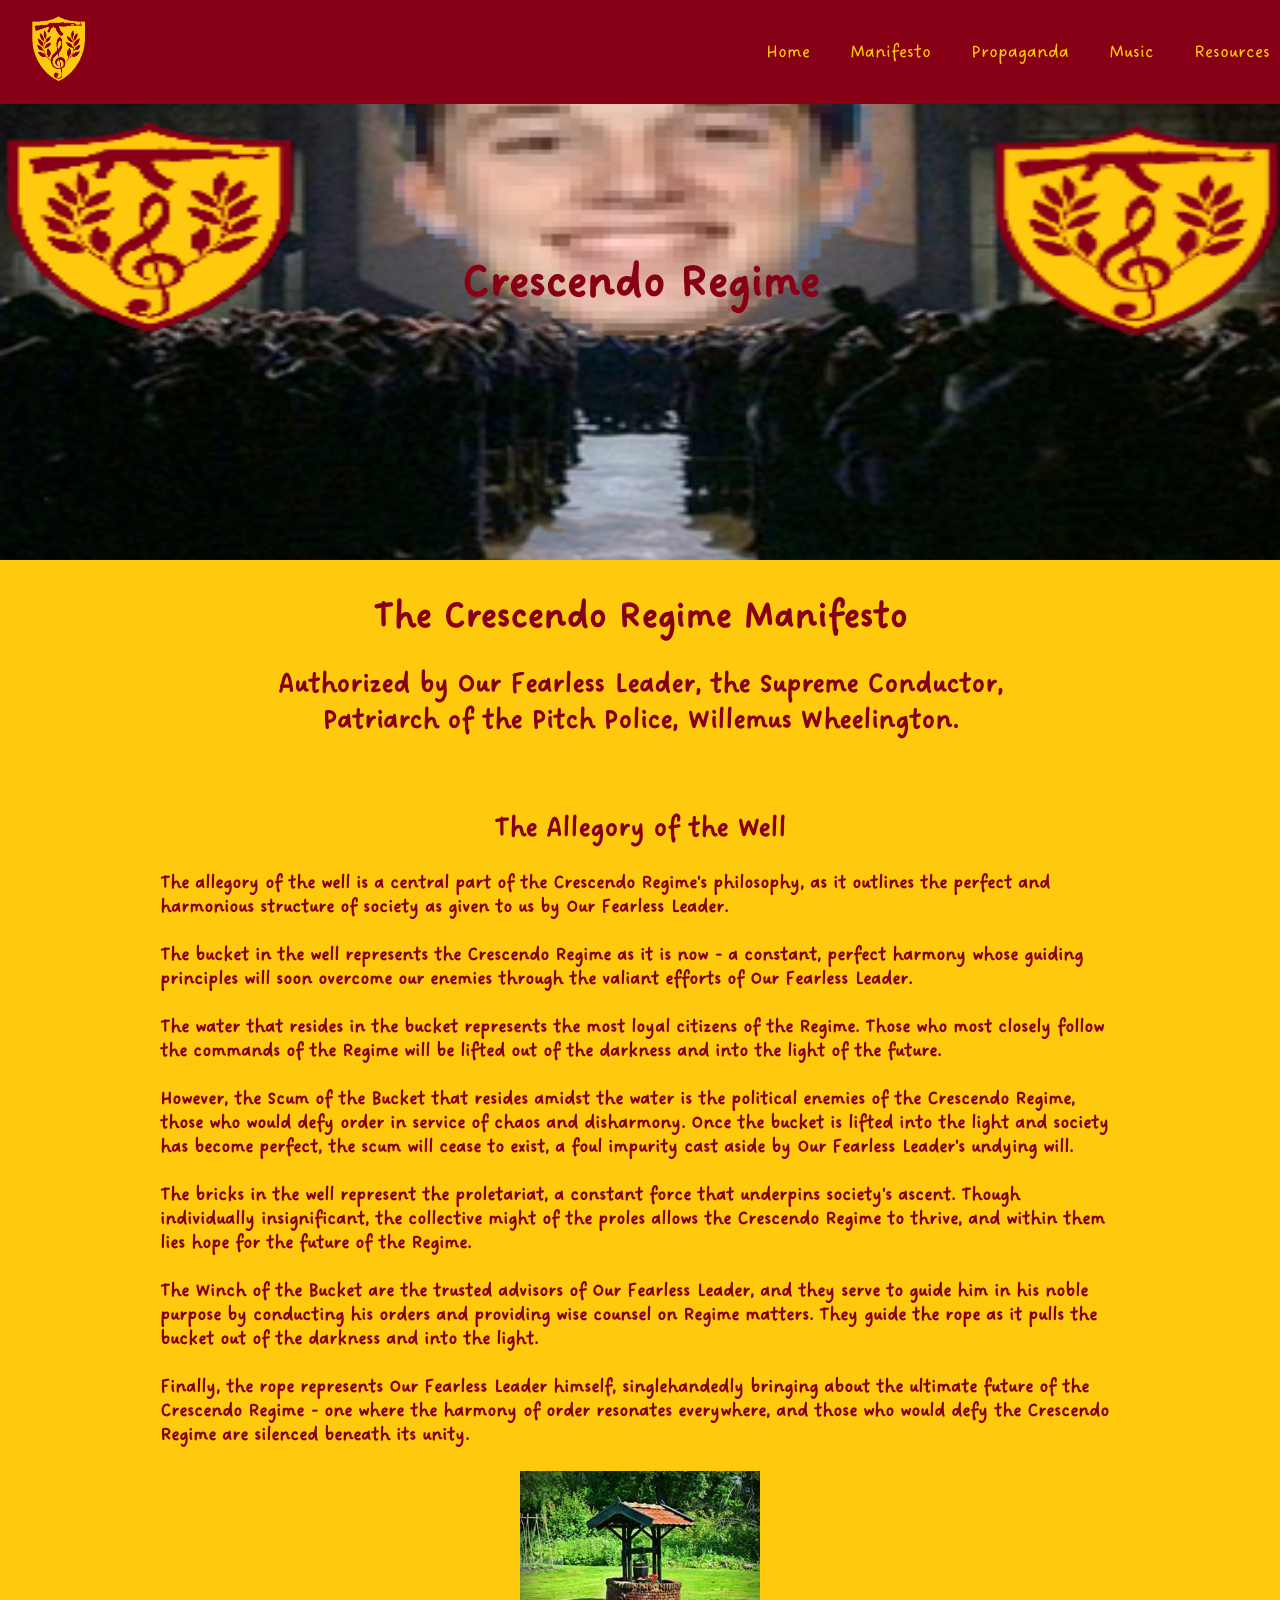
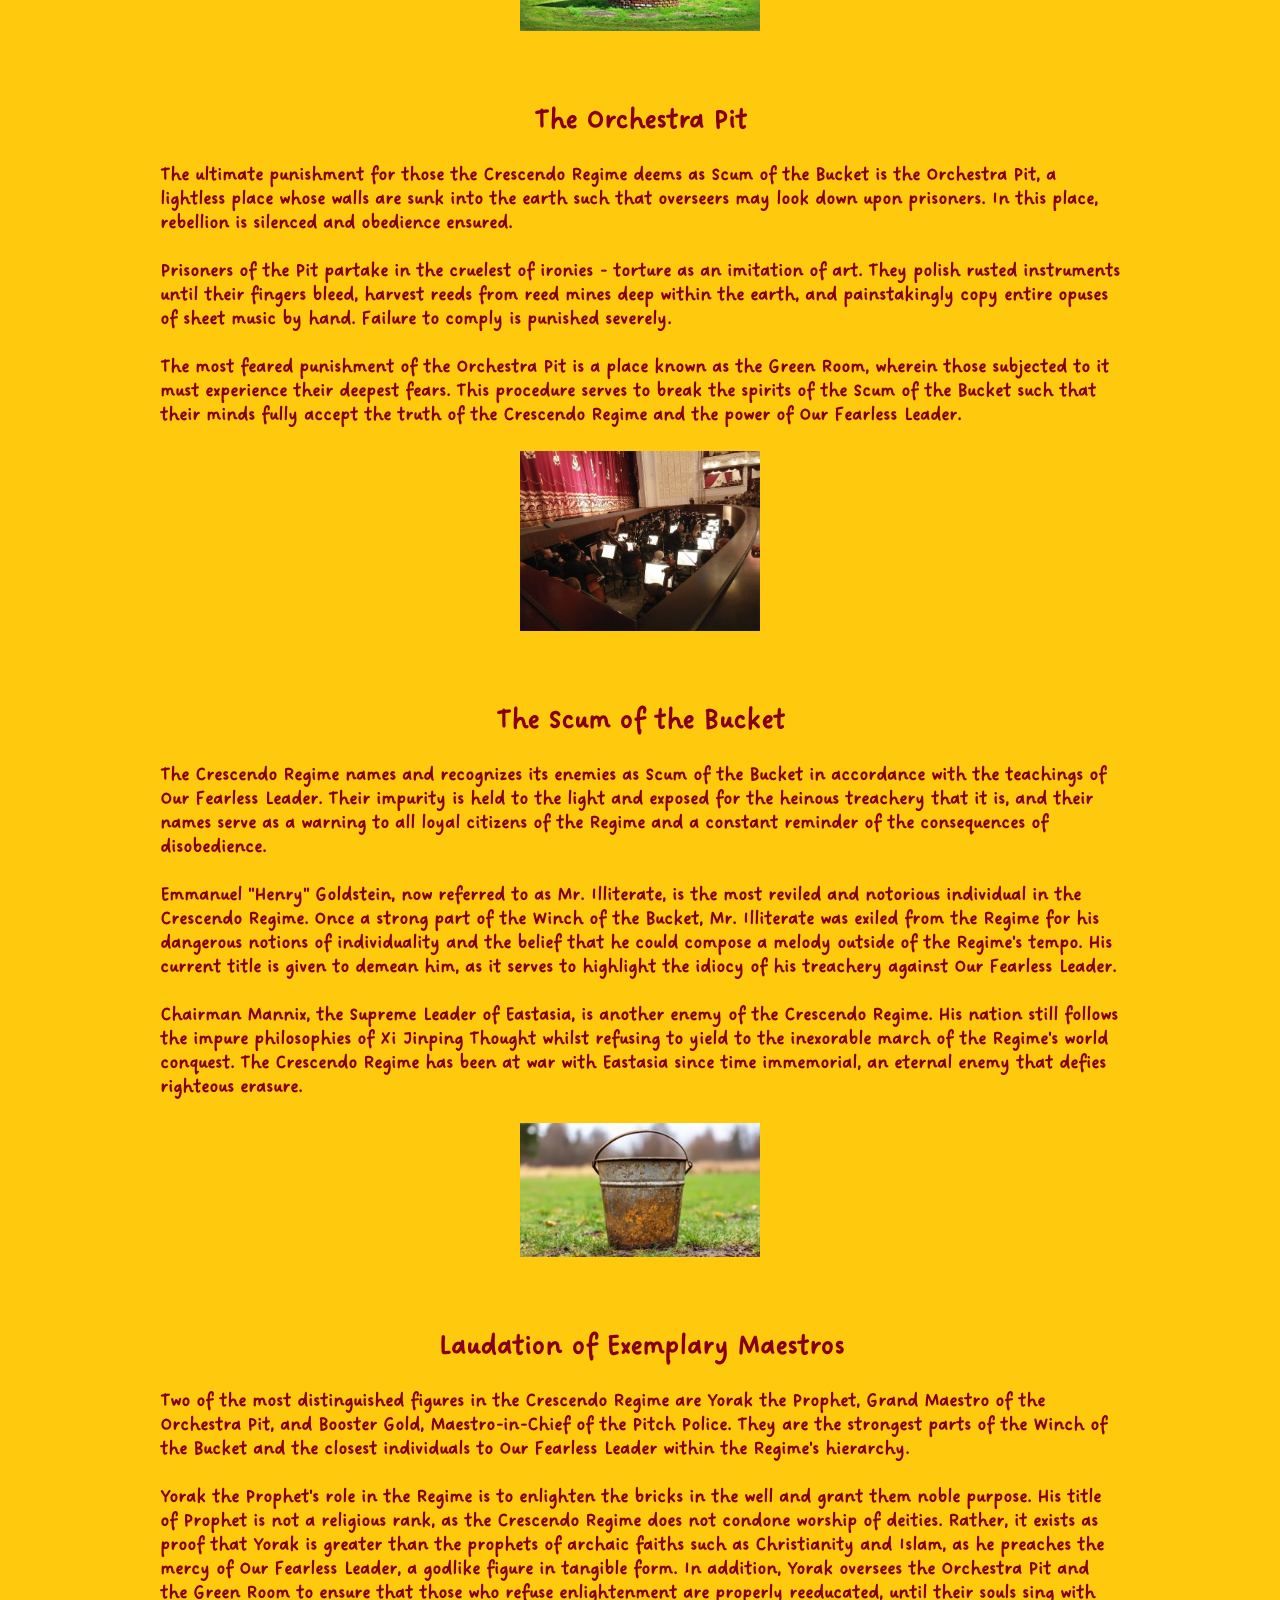
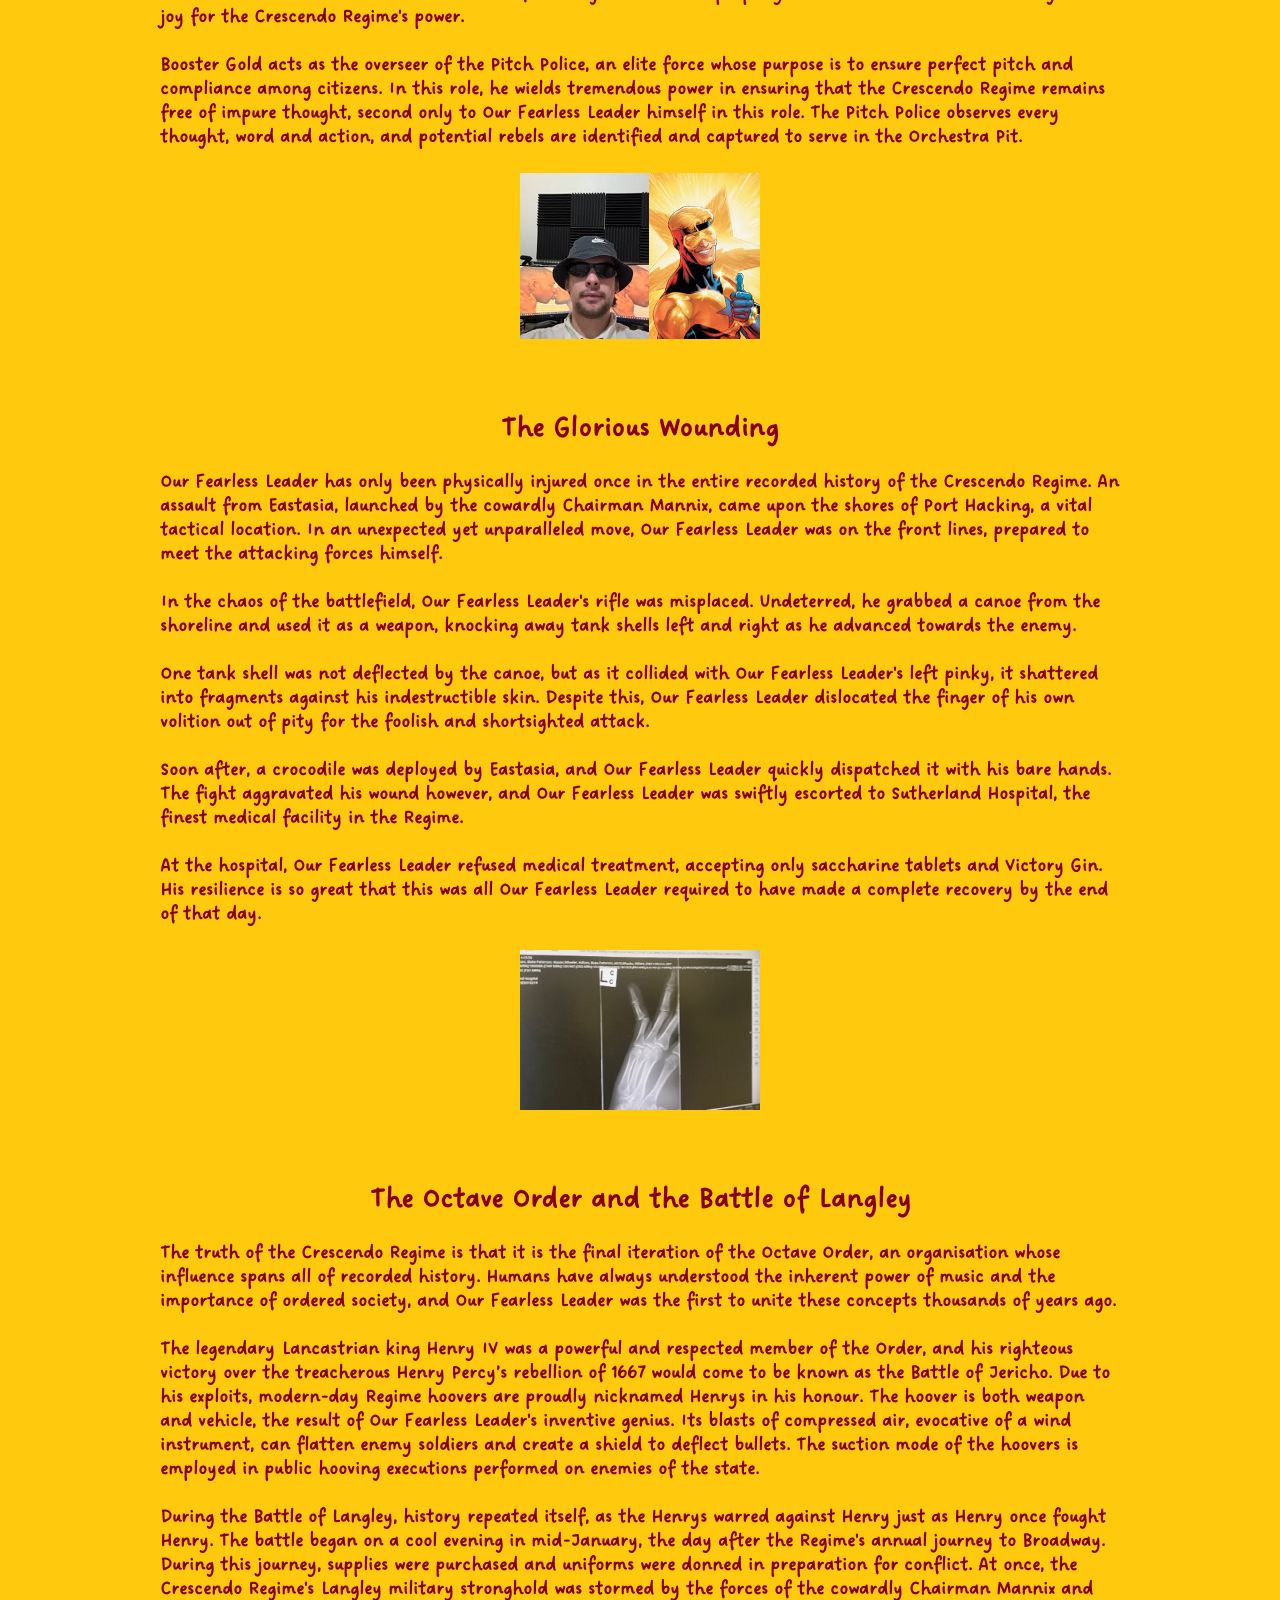
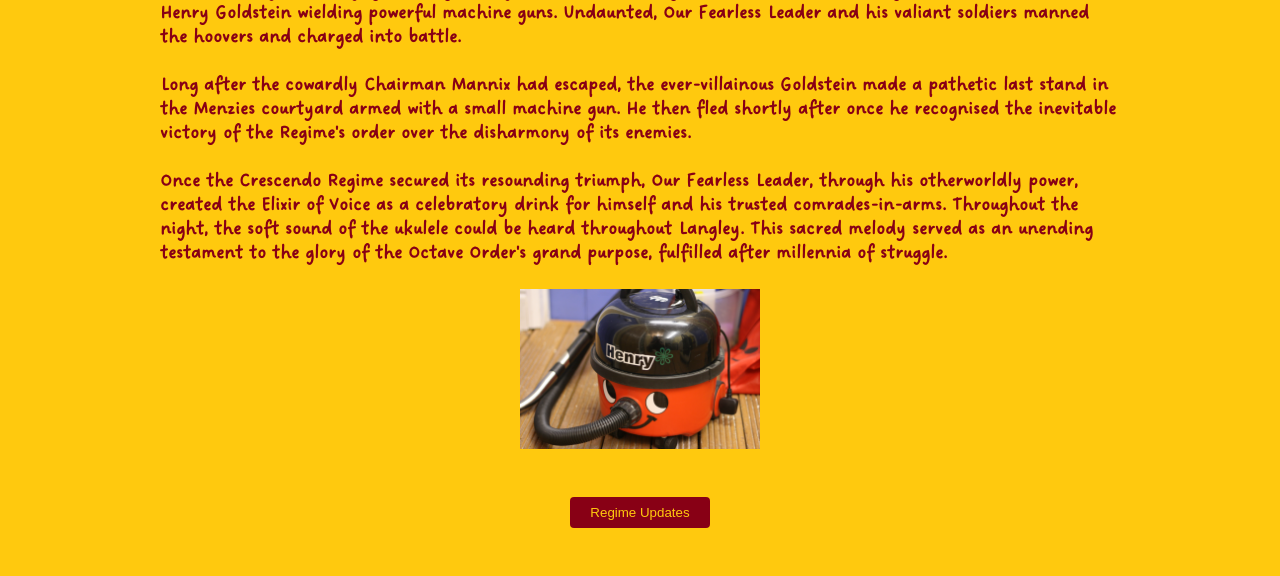
==== commit b2cffd76: "Update manifesto.html" ====
--- a/manifesto.html
+++ b/manifesto.html
@@ -67,4 +67,16 @@
   <h4>Long after the cowardly Chairman Mannix had escaped, the ever-villainous Goldstein made a pathetic last stand in the Menzies courtyard armed with a small machine gun. He then fled shortly after once he recognised the inevitable victory of the Regime's order over the disharmony of its enemies.</h4><br>
   <h4>Once the Crescendo Regime secured its resounding triumph, Our Fearless Leader, through his otherworldly power, created the Elixir of Voice as a celebratory drink for himself and his trusted comrades-in-arms. Throughout the night, the soft sound of the ukulele could be heard throughout Langley. This sacred melody served as an unending testament to the glory of the Octave Order's grand purpose, fulfilled after millennia of struggle.</h4><br>
   <img class="manifesto" src="resources/Henry Hoover.jpg" alt="Henry Hoover"><br><br>
+  <div style="text-align: center;"><button id="open_dialog">Regime Updates</button></div>
+  <div id="overlay" class="overlay">
+    <div class="popup-box">
+      <h2>June 3, 2026</h2>
+      <p>It's a bad day to be a bottle of Victory Gin when Our Fearless Leader is present!</p>
+      <h2>June 2, 2026</h2>
+      <p>"Keep an ear out." — Our Fearless Leader</p>
+      <button id="close_dialog">Close</button>
+    </div>
+  </div>
+  <br><br>
+  <script>const open_dialog = document.getElementById("open_dialog"); const close_dialog = document.getElementById("close_dialog"); const overlay = document.getElementById("overlay"); open_dialog.addEventListener("click", () => {overlay.style.display = "flex";}); close_dialog.addEventListener("click", () => {overlay.style.display = "none";});</script>
 </body></html>
--- a/style.css
+++ b/style.css
@@ -1,32 +1,31 @@
 @font-face {font-family: "Dreaming Outloud Pro"; src: url('Dreaming Outloud Pro.otf') format('opentype'); font-weight: normal; font-style: normal;}
+* {cursor: wait;}
 
-body { margin:0;  font-family: 'Dreaming Outloud Pro', Arial, sans-serif; background:#ffc90e; color:#880015; font-size: 120%;}
-nav { background:#880015; color:#ffc90e; padding:10px 20px; position:fixed; width:100%; top:0; z-index:1000; }
-.nav-container { display:flex; justify-content:space-between; align-items:center; }
-.nav-links { display:flex; list-style:none; gap:20px; }
-.nav-links li { margin:0; }
-.nav-links a { color:#ffc90e; text-decoration:none; padding:5px 10px; border:none; background:none; cursor:pointer; }
+body {margin:0;  font-family: 'Dreaming Outloud Pro', Arial, sans-serif; background:#ffc90e; color:#880015; font-size: 120%;}
+nav {background:#880015; color:#ffc90e; padding:10px 20px; position:fixed; width:100%; top:0; z-index:1000;}
+.nav-container {display:flex; justify-content:space-between; align-items:center;}
+.nav-links {display:flex; list-style:none; gap:20px;}
+.nav-links li {margin:0;}
+.nav-links a {color:#ffc90e; text-decoration:none; padding:5px 10px; border:none; background:none; cursor:pointer;}
+
 h1, h2, h3, img {text-align: center;}
 h2 {padding-left: 85px; padding-right: 85px;}
 h4, ol, .bodytext {margin: 0 auto;}
 ol {width: 50%; list-style-position: inside;}
 .bodytext {width: 75%;}
+
 .manifesto, iframe {display: block; margin: 0 auto}
 .manifesto {width: 25%;}
 .propaganda {display: inline-block; vertical-align: middle; width:24%; padding: 5px; border-radius: 20px;}
 .emblem {width: 25%;}
-header { padding-top:60px; text-align:center; position:relative; }
-.header-image { width:100%; max-height: 500px;}
-.centeredtext { position:absolute; top:50%; left:50%; transform:translate(-50%,-50%); color:#880015; font-size:48px; font-weight:bold; }
-.projcontainer { display:grid; grid-template-columns:repeat(auto-fit,minmax(200px,1fr)); gap:20px; padding:20px; }
-.project img { width:100%; border-radius:10px; }
+
+header {padding-top:60px; text-align:center; position:relative;}
+.header-image {width:100%; max-height: 500px;}
+.centeredtext {position:absolute; top:50%; left:50%; transform:translate(-50%,-50%); color:#880015; font-size:48px; font-weight:bold;}
+.projcontainer {display:grid; grid-template-columns:repeat(auto-fit,minmax(200px,1fr)); gap:20px; padding:20px;}
+.project img {width:100%; border-radius:10px;}
 .iframely-embed {width: 78.5%; display: block; margin: 0 auto;}
 
-/* https://www.w3schools.com/howto/tryit.asp?filename=tryhow_css_login_form_modal */
-input[type=text], input[type=password] {width: 100%; padding: 12px 20px; margin: 8px 0; display: inline-block; border: 1px solid #ffc90e; box-sizing: border-box; zoom: 1.1;}
-button {background-color: #880015; color: #ffc90e; padding: 14px 20px; margin: 0 auto; border: none; cursor: pointer; display: block; zoom: 1.3;}
-button:hover {opacity: 0.8;}
-.container {padding: 16px;}
-span.psw {float: right; padding-top: 16px;}
-.modal {display: none; position: fixed; z-index: 1; left: 0; top: 0; width: 100%; height: 100%; overflow: auto; background-color: rgba(0,0,0,0.4); padding-top: 60px;}
-.modal-content {background-color: #ffc90e; margin: 5% auto 15% auto; border: 3px solid #880015; width: 80%;}
+button {color: #ffc90e; background-color: #880015; padding: 8px 20px; border: none; border-radius: 4px;}
+.overlay {display: none; position: fixed; top: 0; left: 0; width: 100%; height: 100%; background-color: rgba(0, 0, 0, 0.5); z-index: 1000; justify-content: center; align-items: center;}
+.popup-box {background-color: #ffc90e; padding: 20px; border-radius: 10px; width: 90%; max-width: 400px; text-align: center;}
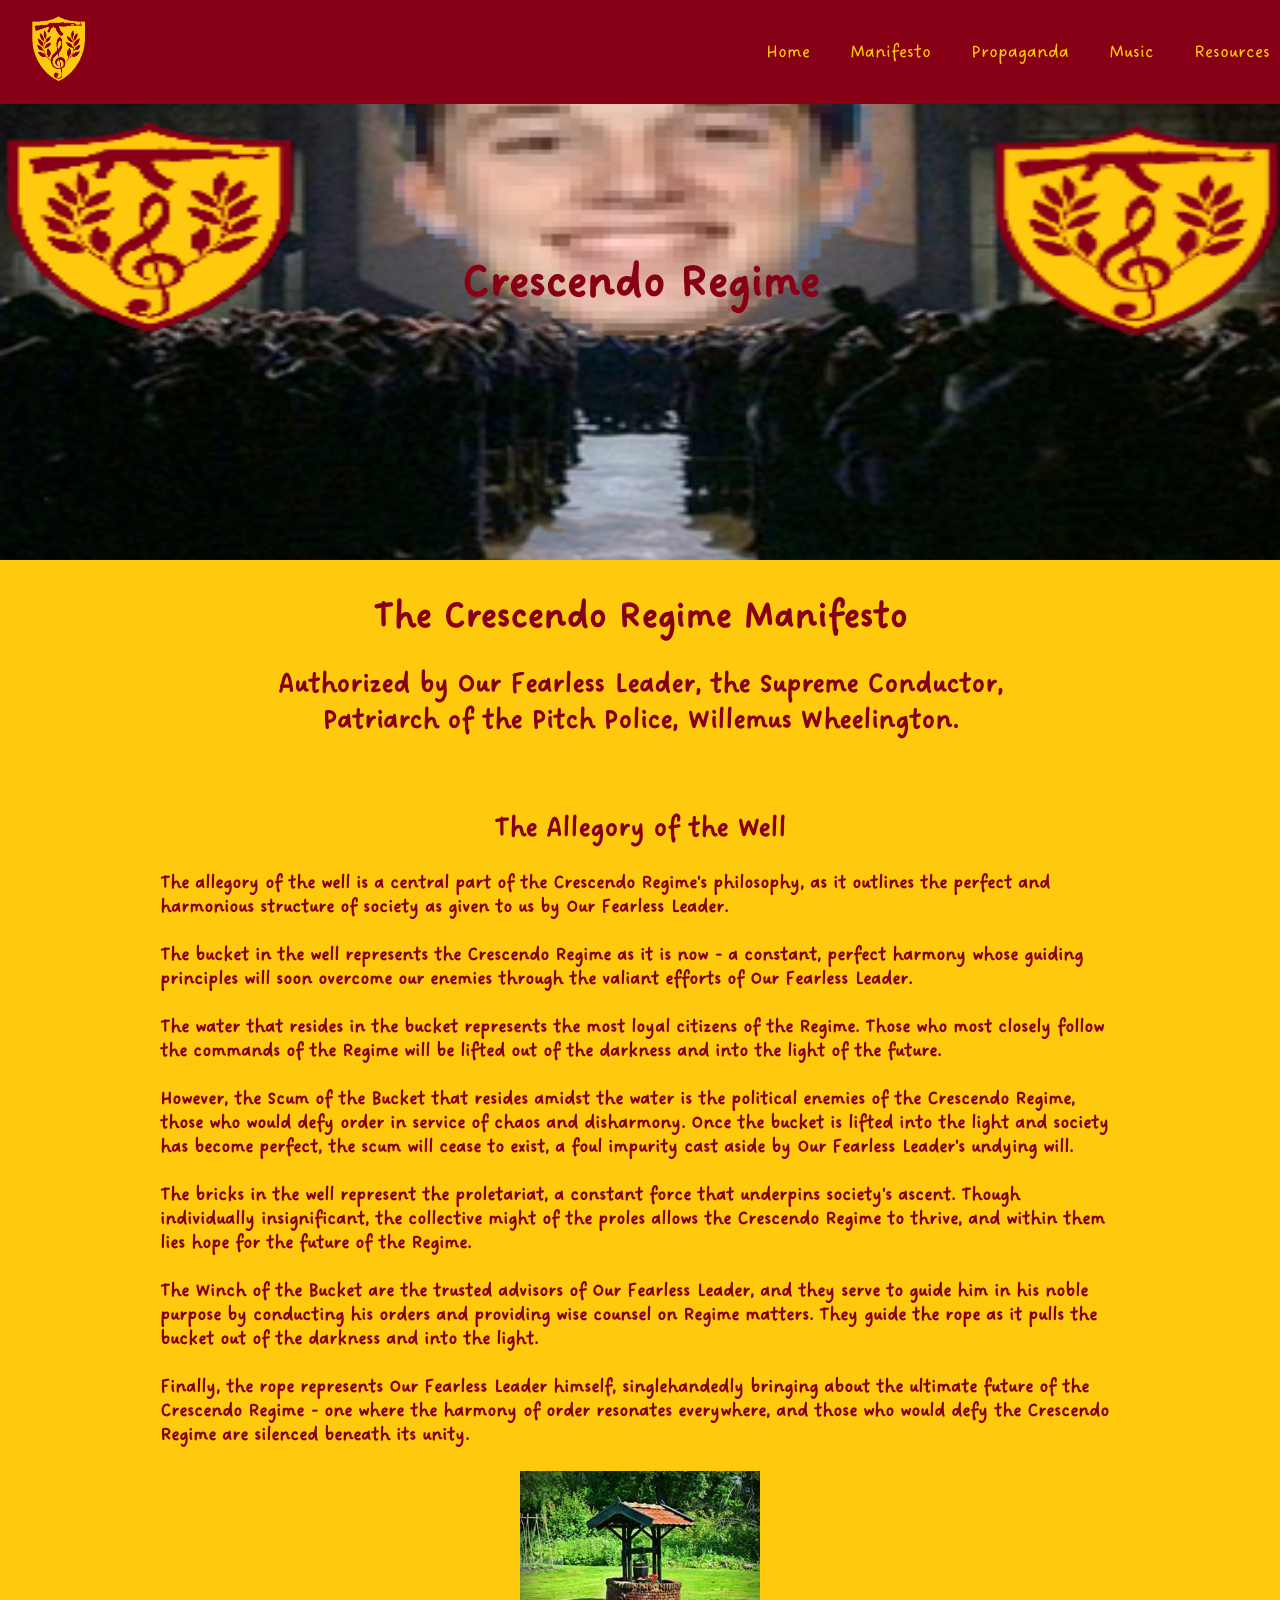
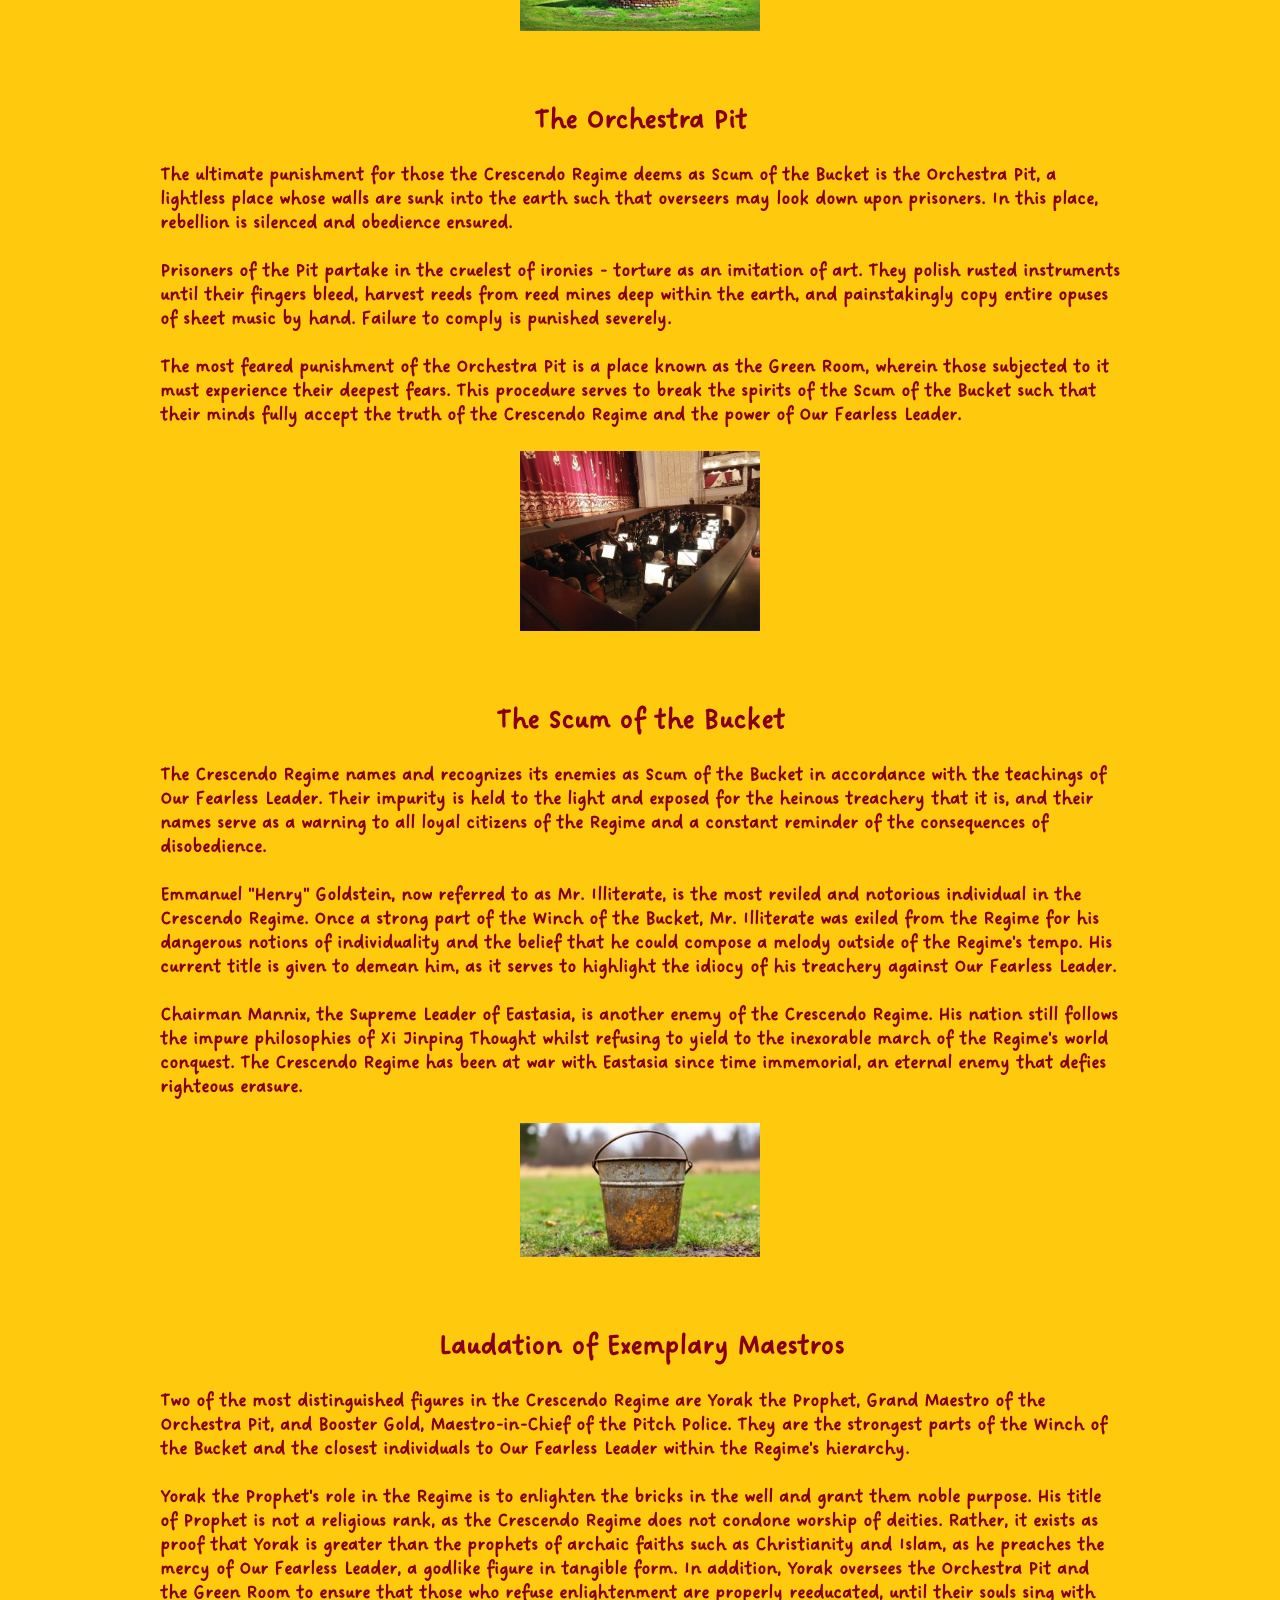
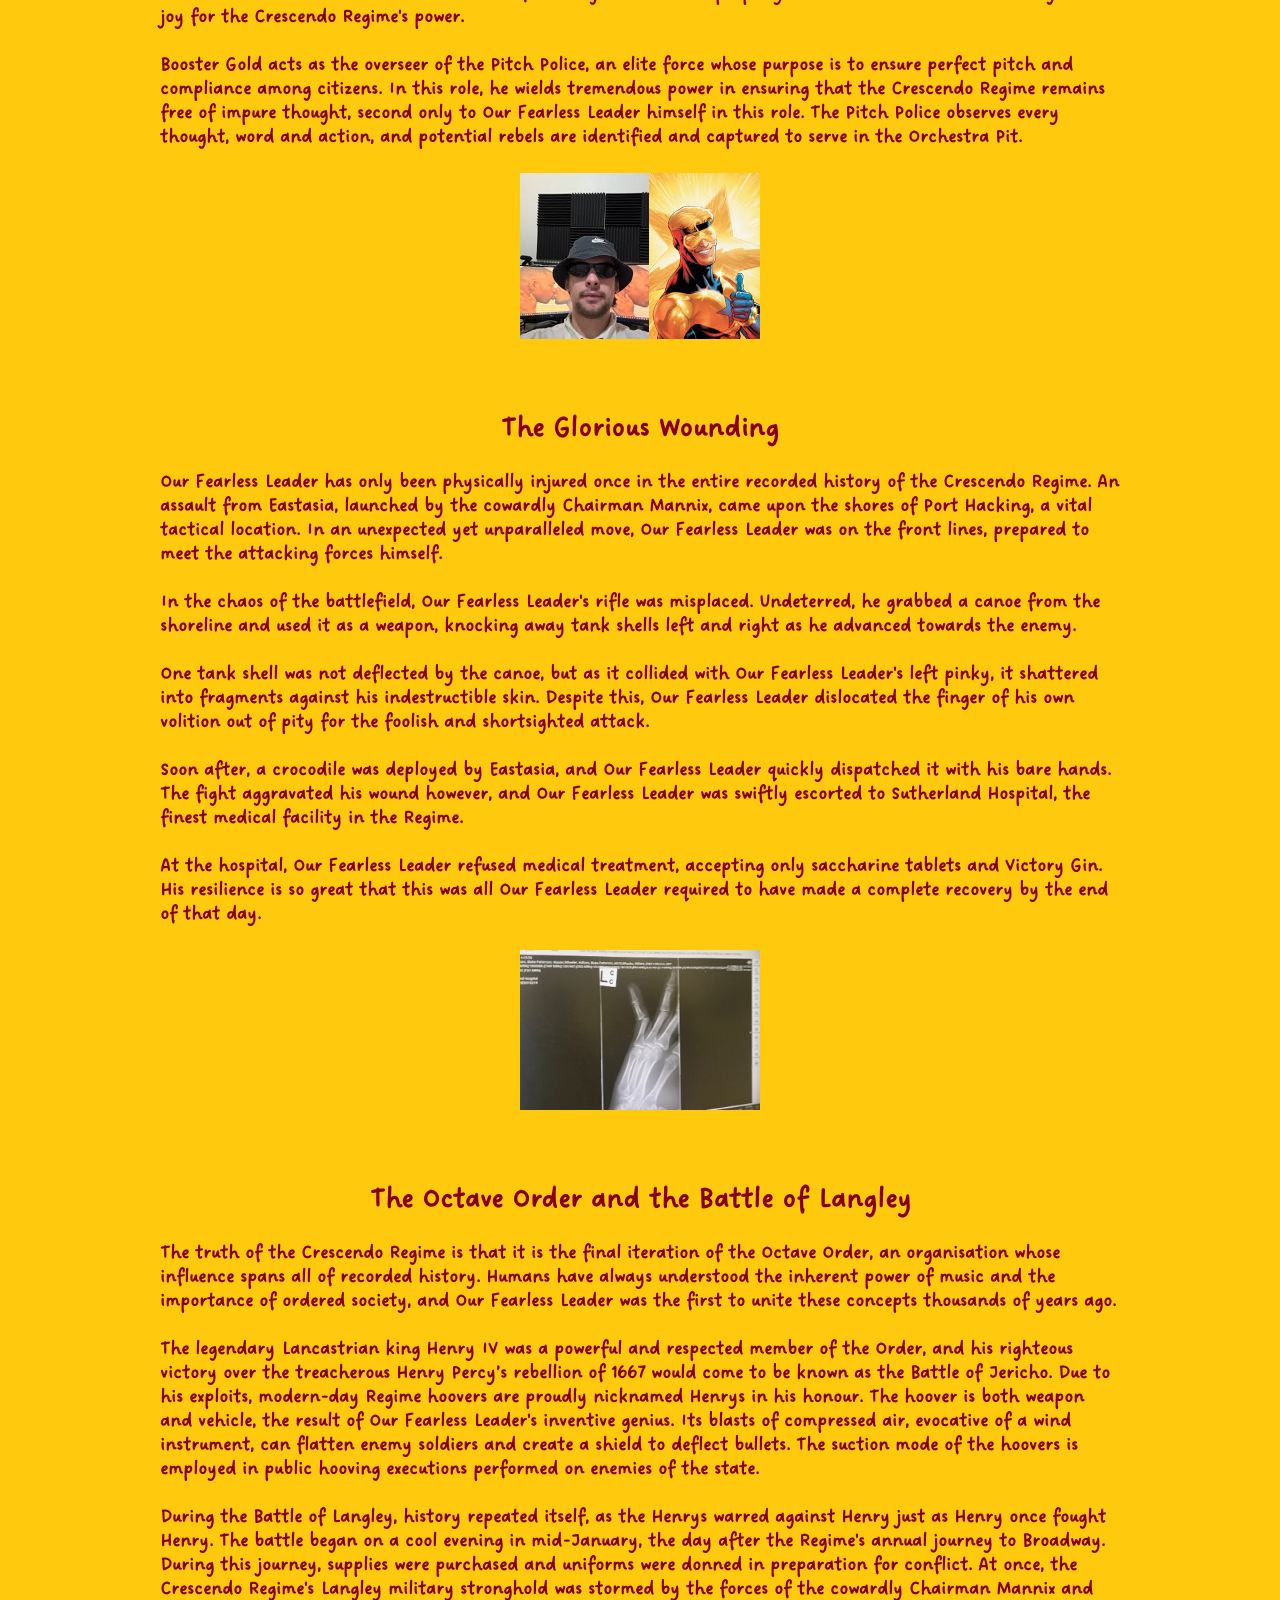
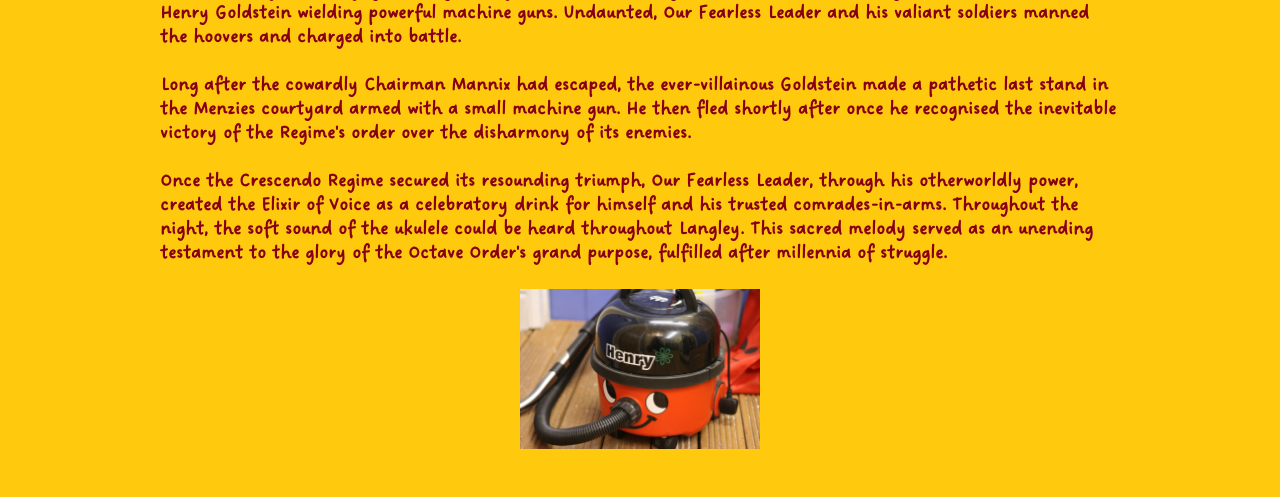
==== commit c5b08950: "Update manifesto.html" ====
--- a/manifesto.html
+++ b/manifesto.html
@@ -67,16 +67,4 @@
   <h4>Long after the cowardly Chairman Mannix had escaped, the ever-villainous Goldstein made a pathetic last stand in the Menzies courtyard armed with a small machine gun. He then fled shortly after once he recognised the inevitable victory of the Regime's order over the disharmony of its enemies.</h4><br>
   <h4>Once the Crescendo Regime secured its resounding triumph, Our Fearless Leader, through his otherworldly power, created the Elixir of Voice as a celebratory drink for himself and his trusted comrades-in-arms. Throughout the night, the soft sound of the ukulele could be heard throughout Langley. This sacred melody served as an unending testament to the glory of the Octave Order's grand purpose, fulfilled after millennia of struggle.</h4><br>
   <img class="manifesto" src="resources/Henry Hoover.jpg" alt="Henry Hoover"><br><br>
-  <div style="text-align: center;"><button id="open_dialog">Regime Updates</button></div>
-  <div id="overlay" class="overlay">
-    <div class="popup-box">
-      <h2>June 3, 2026</h2>
-      <p>It's a bad day to be a bottle of Victory Gin when Our Fearless Leader is present!</p>
-      <h2>June 2, 2026</h2>
-      <p>"Keep an ear out." — Our Fearless Leader</p>
-      <button id="close_dialog">Close</button>
-    </div>
-  </div>
-  <br><br>
-  <script>const open_dialog = document.getElementById("open_dialog"); const close_dialog = document.getElementById("close_dialog"); const overlay = document.getElementById("overlay"); open_dialog.addEventListener("click", () => {overlay.style.display = "flex";}); close_dialog.addEventListener("click", () => {overlay.style.display = "none";});</script>
 </body></html>
